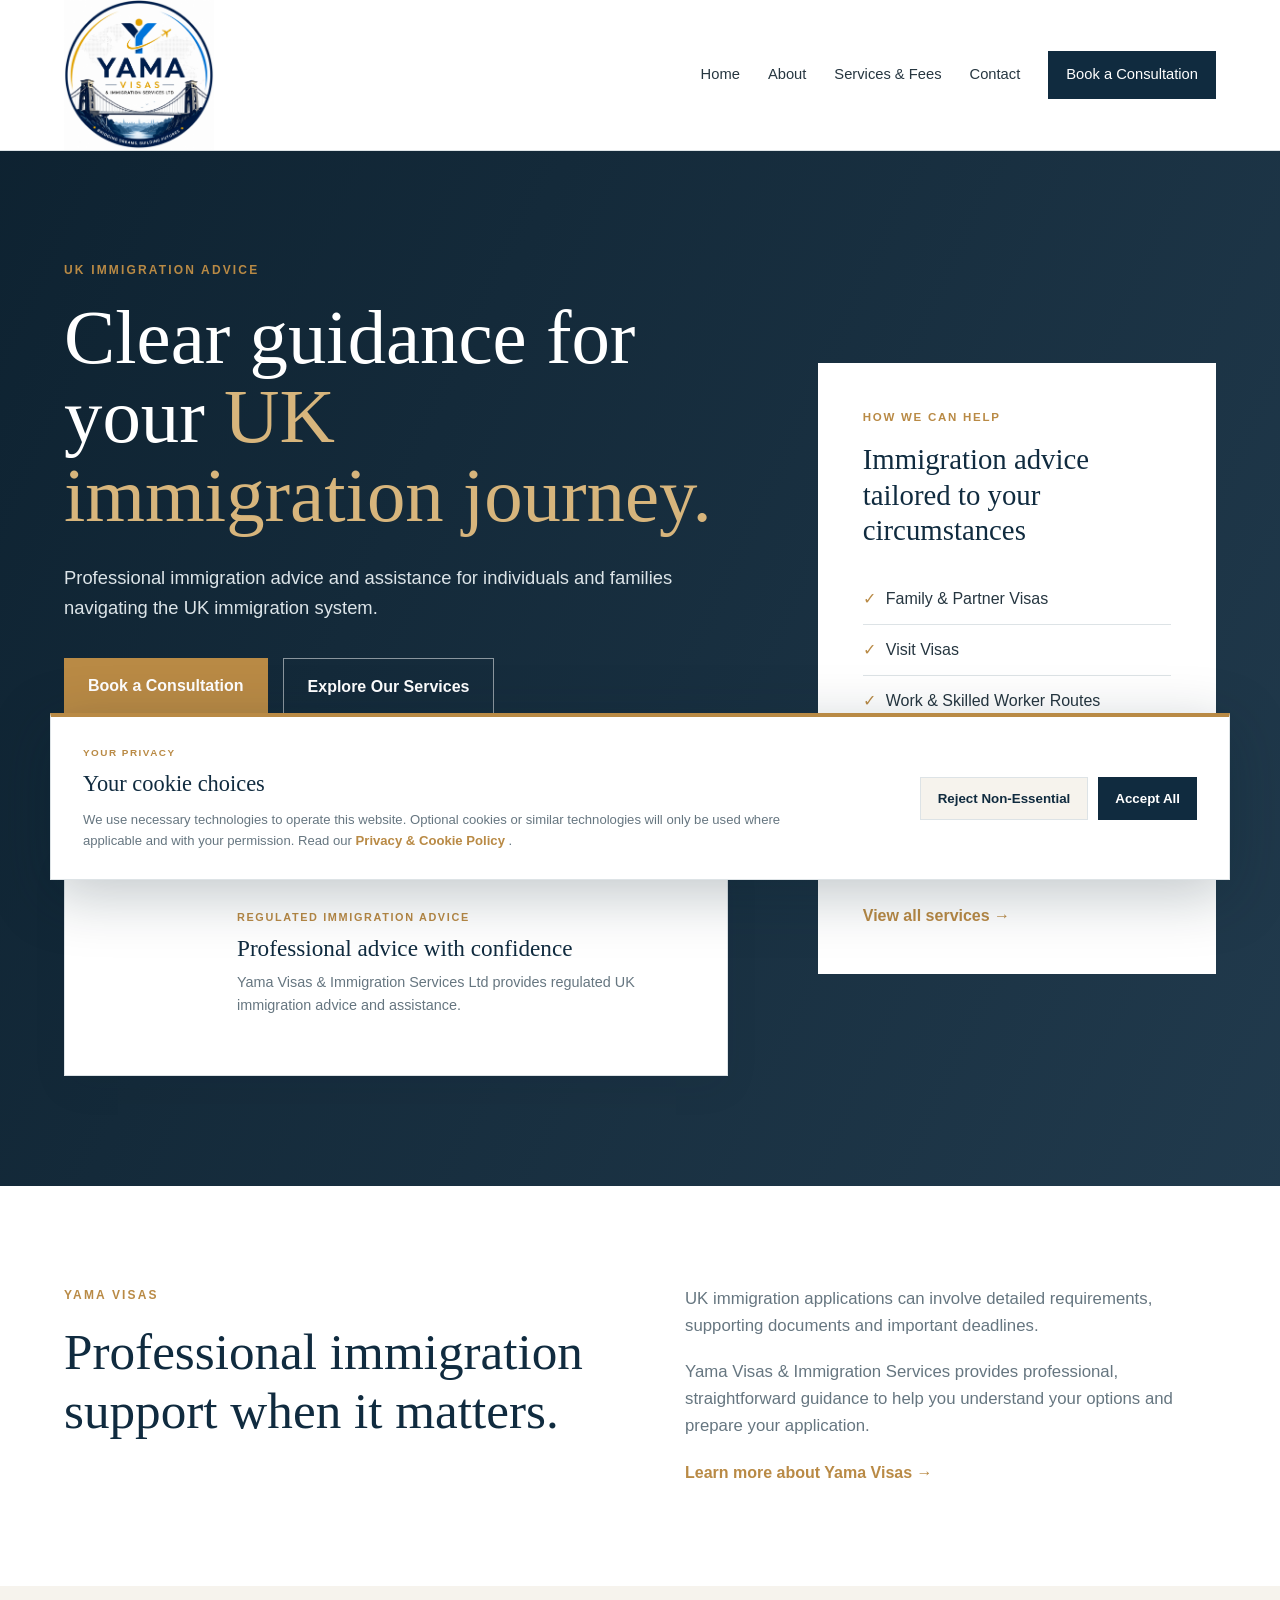
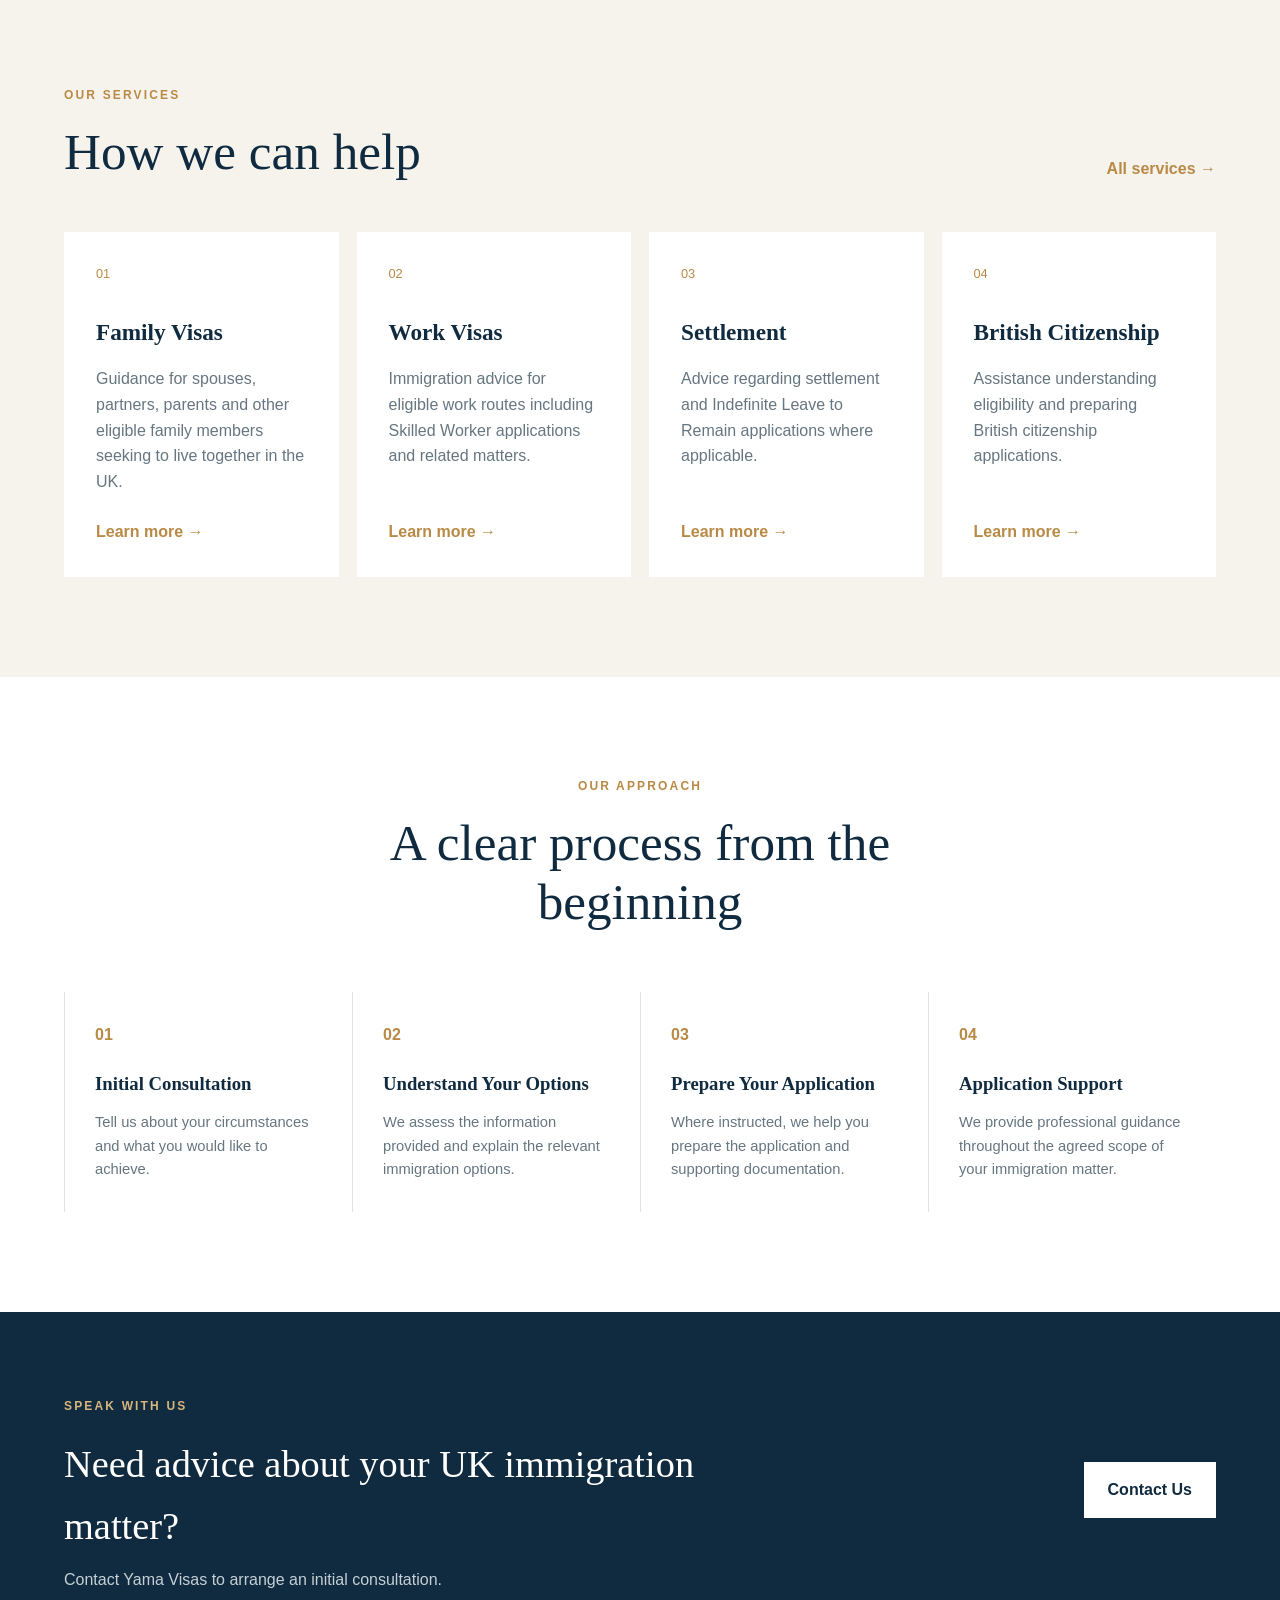
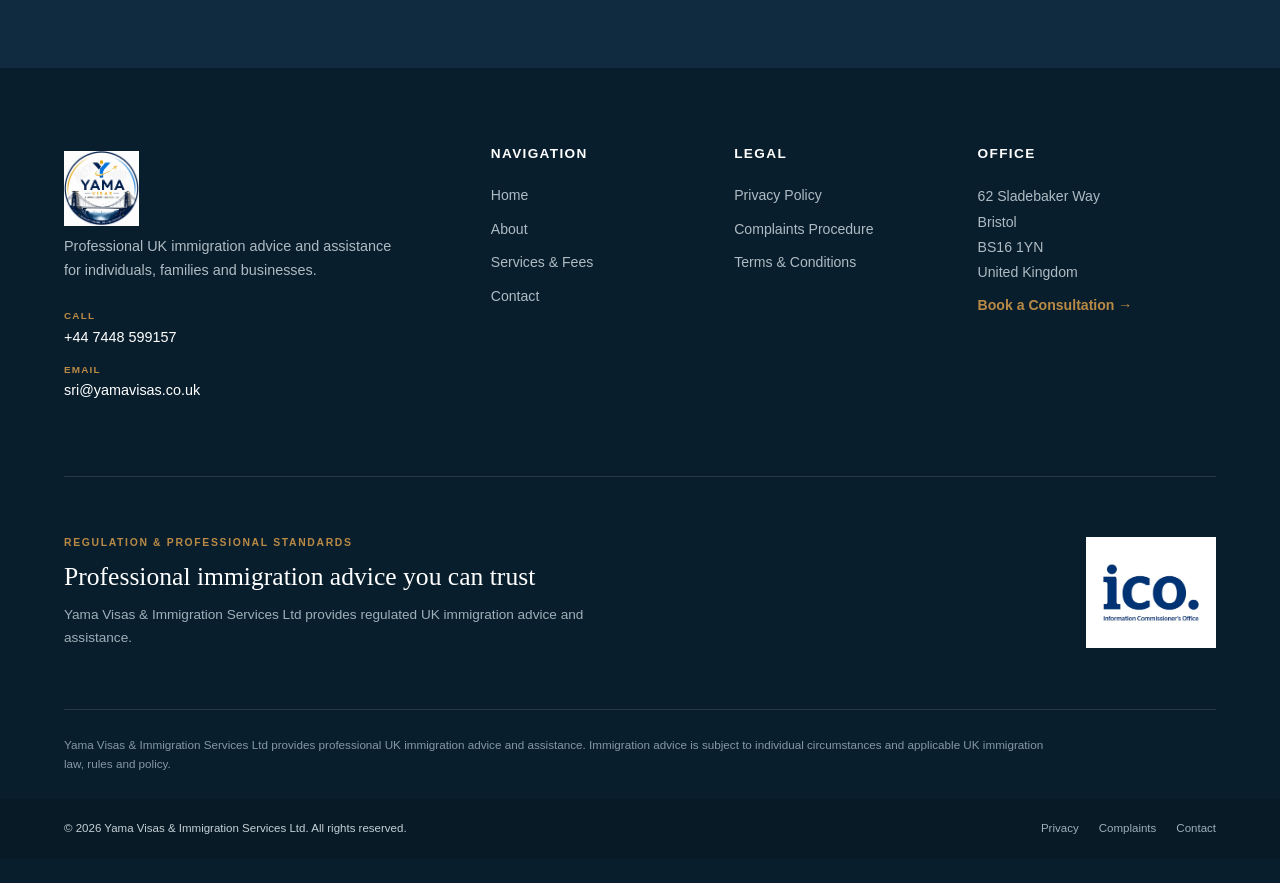
==== index.html @ cc722002 "22" ====
<!DOCTYPE html>
<html lang="en-GB">
<head>
  <meta charset="UTF-8">
  <meta name="viewport" content="width=device-width, initial-scale=1.0">
  <title>Yama Visas | UK Immigration Advice</title>
  <meta name="description" content="Yama Visas provides professional UK immigration advice and assistance. Contact us to discuss your UK immigration matter.">
  <link rel="stylesheet" href="css/style.css">
</head>
<body>
<header class="site-header">
  <div class="container nav-container">
<a href="index.html" class="brand brand-logo">
  <img
    src="./yamalogo.png"
    alt="Yama Visas & Immigration Services"
    class="site-logo"
  >
</a>
    <button class="menu-button" id="menuButton" aria-label="Open navigation menu" aria-expanded="false">☰</button>
    <nav id="navigation">
      <a href="index.html">Home</a>
      <a href="about.html">About</a>
      <a href="services.html">Services & Fees</a>
      <a href="contact.html">Contact</a>
      <a href="contact.html" class="nav-button">Book a Consultation</a>
    </nav>
  </div>
</header>

<main>
  <section class="hero">
    <div class="container hero-grid">
      <div class="hero-content">
        <p class="eyebrow">UK IMMIGRATION ADVICE</p>
        <h1>Clear guidance for your <span>UK immigration journey.</span></h1>
        <p class="hero-description">Professional immigration advice and assistance for individuals and families navigating the UK immigration system.</p>
        <div class="hero-actions">
          <a href="contact.html" class="button button-primary">Book a Consultation</a>
          <a href="services.html" class="button button-secondary">Explore Our Services</a>
        </div>
        <div class="trust-row">
          <div><strong>Professional</strong><span>Immigration advice</span></div>
          <div><strong>Personal</strong><span>Individual attention</span></div>
          <div><strong>Transparent</strong><span>Clear communication</span></div>
        </div>
        <div class="ids">
          <div class="regulation-card">

  <div class="regulation-card-badge">

    <!-- Start of Digital Badge code -->
    <div style="width:100%;max-width:125px;max-height:190px;">
      <div style="position:relative;padding-bottom:152%;height:auto;overflow:hidden;">

        <iframe
          src="https://cdn2.yoshki.com/badgeframe?10"
          title="Regulatory Digital Badge"
          loading="lazy"
          style="overflow:hidden;border:0;margin:0;padding:0;background-color:transparent;top:0;left:0;width:100%;height:100%;position:absolute;">
        </iframe>

      </div>
    </div>
    <!-- End of Digital Badge code -->

  </div>


  <div class="regulation-card-content">

    <p class="regulation-card-label">
      REGULATED IMMIGRATION ADVICE
    </p>

    <h3>
      Professional advice with confidence
    </h3>

    <p>
      Yama Visas &amp; Immigration Services Ltd provides
      regulated UK immigration advice and assistance.
    </p>

  </div>

</div>
        </div>
      </div>
      <div class="hero-card">
        <p class="card-label">HOW WE CAN HELP</p>
        <h2>Immigration advice tailored to your circumstances</h2>
        <ul class="service-list">
          <li>Family &amp; Partner Visas</li>
          <li>Visit Visas</li>
          <li>Work &amp; Skilled Worker Routes</li>
          <li>Settlement Applications</li>
          <li>British Citizenship</li>
          <li>Immigration Advice &amp; Consultation</li>
        </ul>
        <a href="services.html" class="text-link">View all services →</a>
      </div>
    </div>
  </section>

  <section class="section">
    <div class="container intro-grid">
      <div>
        <p class="eyebrow">YAMA VISAS</p>
        <h2 class="section-title">Professional immigration support when it matters.</h2>
      </div>
      <div class="intro-copy">
        <p>UK immigration applications can involve detailed requirements, supporting documents and important deadlines.</p>
        <p>Yama Visas &amp; Immigration Services provides professional, straightforward guidance to help you understand your options and prepare your application.</p>
        <a href="about.html" class="text-link">Learn more about Yama Visas →</a>
      </div>
    </div>
  </section>

  <section class="section section-light">
    <div class="container">
      <div class="section-heading">
        <div>
          <p class="eyebrow">OUR SERVICES</p>
          <h2 class="section-title">How we can help</h2>
        </div>
        <a href="services.html" class="text-link">All services →</a>
      </div>
      <div class="cards">
        <article class="service-card"><span class="service-number">01</span><h3>Family Visas</h3><p>Guidance for spouses, partners, parents and other eligible family members seeking to live together in the UK.</p><a href="services.html">Learn more →</a></article>
        <article class="service-card"><span class="service-number">02</span><h3>Work Visas</h3><p>Immigration advice for eligible work routes including Skilled Worker applications and related matters.</p><a href="services.html">Learn more →</a></article>
        <article class="service-card"><span class="service-number">03</span><h3>Settlement</h3><p>Advice regarding settlement and Indefinite Leave to Remain applications where applicable.</p><a href="services.html">Learn more →</a></article>
        <article class="service-card"><span class="service-number">04</span><h3>British Citizenship</h3><p>Assistance understanding eligibility and preparing British citizenship applications.</p><a href="services.html">Learn more →</a></article>
      </div>
    </div>
  </section>

  <section class="section">
    <div class="container">
      <div class="center-heading">
        <p class="eyebrow">OUR APPROACH</p>
        <h2 class="section-title">A clear process from the beginning</h2>
      </div>
      <div class="process">
        <div class="process-item"><span>01</span><h3>Initial Consultation</h3><p>Tell us about your circumstances and what you would like to achieve.</p></div>
        <div class="process-item"><span>02</span><h3>Understand Your Options</h3><p>We assess the information provided and explain the relevant immigration options.</p></div>
        <div class="process-item"><span>03</span><h3>Prepare Your Application</h3><p>Where instructed, we help you prepare the application and supporting documentation.</p></div>
        <div class="process-item"><span>04</span><h3>Application Support</h3><p>We provide professional guidance throughout the agreed scope of your immigration matter.</p></div>
      </div>
    </div>
  </section>

  <section class="cta">
    <div class="container cta-inner">
      <div>
        <p class="eyebrow light-eyebrow">SPEAK WITH US</p>
        <h2>Need advice about your UK immigration matter?</h2>
        <p>Contact Yama Visas to arrange an initial consultation.</p>
      </div>
      <a href="contact.html" class="button button-white">Contact Us</a>
    </div>
  </section>
</main>

<footer class="site-footer">

  <!-- MAIN FOOTER -->
  <div class="container footer-grid">

    <!-- COMPANY -->
    <div class="footer-company">

      <a href="index.html" class="footer-logo-link">
        <img
          src="./yamalogo.png"
          alt="Yama Visas & Immigration Services"
          class="footer-logo"
        >
      </a>

      <p class="footer-description">
        Professional UK immigration advice and assistance for
        individuals, families and businesses.
      </p>

      <div class="footer-contact-quick">

        <a href="tel:+447448599157">
          <span>Call</span>
          +44 7448 599157
        </a>

        <a href="mailto:sri@yamavisas.co.uk">
          <span>Email</span>
          sri@yamavisas.co.uk
        </a>

      </div>

    </div>


    <!-- NAVIGATION -->
    <div class="footer-column">

      <h3>Navigation</h3>

      <a href="index.html">Home</a>
      <a href="about.html">About</a>
      <a href="services.html">Services & Fees</a>
      <a href="contact.html">Contact</a>

    </div>


    <!-- LEGAL -->
    <div class="footer-column">

      <h3>Legal</h3>

      <a href="privacy.html">
        Privacy Policy
      </a>

      <a href="complaints.html">
        Complaints Procedure
      </a>

      <a href="terms.html">
        Terms & Conditions
      </a>

    </div>


    <!-- CONTACT -->
    <div class="footer-column footer-address-column">

      <h3>Office</h3>

      <address>
        62 Sladebaker Way<br>
        Bristol<br>
        BS16 1YN<br>
        United Kingdom
      </address>

      <a
        href="contact.html#consultation-form"
        class="footer-consultation-link"
      >
        Book a Consultation →
      </a>

    </div>

  </div>


  <!-- =====================================
       REGULATION / BADGES
  ====================================== -->

  <div class="container footer-regulatory-section">

    <div class="footer-regulatory-heading">

      <span class="footer-small-heading">
        REGULATION &amp; PROFESSIONAL STANDARDS
      </span>

      <h3>
        Professional immigration advice you can trust
      </h3>

      <p>
        Yama Visas &amp; Immigration Services Ltd provides
        regulated UK immigration advice and assistance.
      </p>

    </div>


    <div class="footer-badges">


      <!-- =================================
           BADGE 1 - DIGITAL IFRAME BADGE
      ================================== -->

      <div class="footer-badge-item">

        <div class="footer-iframe-badge">

          <!-- Start of Digital Badge code -->

          <div
            style="
              width:100%;
              max-width:125px;
              max-height:190px;
            "
          >

            <div
              style="
                position:relative;
                padding-bottom:152%;
                height:auto;
                overflow:hidden;
              "
            >

              <iframe
                src="https://cdn2.yoshki.com/badgeframe?10"
                title="Regulatory Digital Badge"
                loading="lazy"
                style="
                  overflow:hidden;
                  border:0;
                  margin:0;
                  padding:0;
                  background-color:transparent;
                  top:0;
                  left:0;
                  width:100%;
                  height:100%;
                  position:absolute;
                "
              ></iframe>

            </div>

          </div>

          <!-- End of Digital Badge code -->

        </div>

      </div>


      <!-- =================================
           BADGE 2 - IMAGE
      ================================== -->

      <div class="footer-badge-item footer-image-badge">

        <img
          src="./idbadge.png"
          alt="Yama Visas professional regulatory badge"
          loading="lazy"
        >

      </div>


    </div>

  </div>


  <!-- =====================================
       COMPANY / DISCLAIMER
  ====================================== -->

  <div class="container footer-legal-information">

    <p>
      Yama Visas &amp; Immigration Services Ltd provides professional
      UK immigration advice and assistance. Immigration advice is
      subject to individual circumstances and applicable UK immigration
      law, rules and policy.
    </p>

  </div>


  <!-- =====================================
       COPYRIGHT
  ====================================== -->

  <div class="footer-bottom-wrapper">

    <div class="container footer-bottom">

      <p>
        © <span id="year"></span>
        Yama Visas &amp; Immigration Services Ltd.
        All rights reserved.
      </p>

      <div class="footer-bottom-links">

        <a href="privacy.html">
          Privacy
        </a>

        <a href="complaints.html">
          Complaints
        </a>

        <a href="contact.html">
          Contact
        </a>

      </div>

    </div>

  </div>

</footer>
<!-- ========================================
     COOKIE CONSENT BANNER
========================================= -->

<div
  class="cookie-banner"
  id="cookieBanner"
  role="dialog"
  aria-modal="true"
  aria-labelledby="cookieTitle"
  aria-describedby="cookieDescription"
>

  <div class="cookie-banner-inner">


    <div class="cookie-content">

      <span class="cookie-label">
        YOUR PRIVACY
      </span>

      <h2 id="cookieTitle">
        Your cookie choices
      </h2>

      <p id="cookieDescription">
        We use necessary technologies to operate this website.
        Optional cookies or similar technologies will only be used
        where applicable and with your permission.
        Read our
        <a href="privacy.html#cookies">
          Privacy &amp; Cookie Policy
        </a>.
      </p>

    </div>


    <div class="cookie-actions">

      <button
        type="button"
        class="cookie-button cookie-reject"
        id="rejectCookies"
      >
        Reject Non-Essential
      </button>

      <button
        type="button"
        class="cookie-button cookie-accept"
        id="acceptCookies"
      >
        Accept All
      </button>

    </div>

  </div>

</div>



<script src="./js/main.js"></script>

<!-- Cookie consent -->
<script src="./js/cookies.js"></script>
</body>
</html>
---- css/style.css ----
:root{--navy:#102b3f;--navy-dark:#091e2d;--gold:#b98a45;--cream:#f6f3ed;--white:#fff;--text:#263640;--muted:#667680;--border:#dde3e6;--max-width:1180px}*{box-sizing:border-box;margin:0;padding:0}html{scroll-behavior:smooth}body{font-family:Arial,Helvetica,sans-serif;color:var(--text);background:var(--white);line-height:1.6}a{color:inherit;text-decoration:none}.container{width:min(90%,var(--max-width));margin:auto}.site-header{background:#fff;border-bottom:1px solid var(--border);position:sticky;top:0;z-index:1000}.nav-container{min-height:84px;display:flex;align-items:center;justify-content:space-between}.brand{display:flex;flex-direction:column;line-height:1.1}.brand-name{font-family:Georgia,serif;font-size:1.7rem;letter-spacing:.18em;color:var(--navy);font-weight:bold}.brand-subtitle{margin-top:5px;color:var(--muted);font-size:.72rem}nav{display:flex;align-items:center;gap:28px}nav>a{font-size:.92rem}nav>a:hover{color:var(--gold)}.nav-button{background:var(--navy);color:#fff!important;padding:12px 18px}.menu-button{display:none;border:0;background:transparent;font-size:1.7rem}.hero{background:linear-gradient(115deg,rgba(9,30,45,.98),rgba(16,43,63,.93));color:#fff;padding:110px 0}.hero-grid{display:grid;grid-template-columns:1.25fr .75fr;gap:90px;align-items:center}.eyebrow{color:var(--gold);letter-spacing:.18em;font-weight:bold;font-size:.75rem;margin-bottom:18px}.hero h1{font-family:Georgia,"Times New Roman",serif;font-size:clamp(3rem,6vw,5.4rem);font-weight:normal;line-height:1.03;max-width:800px}.hero h1 span{color:#d7b57c}.hero-description{font-size:1.15rem;max-width:640px;margin-top:28px;color:#dce4e8}.hero-actions{display:flex;gap:15px;margin-top:36px}.button{display:inline-block;padding:15px 24px;font-weight:bold;transition:.2s ease}.button-primary{background:var(--gold);color:#fff}.button-primary:hover{transform:translateY(-2px)}.button-secondary{border:1px solid rgba(255,255,255,.5);color:#fff}.trust-row{display:flex;gap:40px;margin-top:55px;padding-top:30px;border-top:1px solid rgba(255,255,255,.16)}.trust-row div{display:flex;flex-direction:column}.trust-row strong{font-family:Georgia,serif;font-size:1.1rem}.trust-row span{font-size:.8rem;color:#aebbc2}.hero-card{background:#fff;color:var(--text);padding:45px}.card-label{color:var(--gold);letter-spacing:.15em;font-size:.72rem;font-weight:bold}.hero-card h2{color:var(--navy);font-family:Georgia,serif;font-weight:normal;font-size:1.8rem;line-height:1.25;margin:15px 0 25px}.service-list{list-style:none;margin-bottom:25px}.service-list li{padding:12px 0;border-bottom:1px solid var(--border)}.service-list li::before{content:"✓";color:var(--gold);margin-right:10px}.section{padding:100px 0}.section-light{background:var(--cream)}.section-title{font-family:Georgia,serif;color:var(--navy);font-size:clamp(2rem,4vw,3.2rem);line-height:1.15;font-weight:normal}.intro-grid{display:grid;grid-template-columns:1fr 1fr;gap:90px}.intro-copy p{margin-bottom:20px;font-size:1.05rem;color:var(--muted)}.text-link{color:var(--gold);font-weight:bold}.section-heading{display:flex;align-items:end;justify-content:space-between;margin-bottom:50px}.cards{display:grid;grid-template-columns:repeat(4,1fr);gap:18px}.service-card{background:#fff;padding:32px;min-height:300px;display:flex;flex-direction:column}.service-number{color:var(--gold);font-size:.8rem;margin-bottom:30px}.service-card h3{color:var(--navy);font-family:Georgia,serif;font-size:1.45rem;margin-bottom:15px}.service-card p{color:var(--muted);flex-grow:1}.service-card a{margin-top:25px;color:var(--gold);font-weight:bold}.center-heading{text-align:center;max-width:700px;margin:0 auto 60px}.process{display:grid;grid-template-columns:repeat(4,1fr)}.process-item{padding:30px;border-left:1px solid var(--border)}.process-item span{color:var(--gold);font-weight:bold}.process-item h3{color:var(--navy);font-family:Georgia,serif;margin:22px 0 12px}.process-item p{color:var(--muted);font-size:.92rem}.cta{background:var(--navy);color:#fff;padding:75px 0}.cta-inner{display:flex;justify-content:space-between;align-items:center;gap:50px}.cta h2{font-family:Georgia,serif;font-size:2.4rem;font-weight:normal;max-width:700px}.cta p{color:#c5d0d6;margin-top:10px}.light-eyebrow{color:#d7b57c!important}.button-white{background:#fff;color:var(--navy);white-space:nowrap}footer{background:var(--navy-dark);color:#c5d0d6;padding:70px 0 25px}.footer-grid{display:grid;grid-template-columns:2fr 1fr 1fr 1fr;gap:50px}.footer-brand{color:#fff;font-family:Georgia,serif;font-size:1.8rem;letter-spacing:.18em}.footer-grid h3{color:#fff;margin-bottom:15px;font-size:.9rem}.footer-grid a{display:block;margin:8px 0;font-size:.9rem}.footer-small{margin-top:20px;max-width:300px;font-size:.85rem}.footer-bottom{border-top:1px solid rgba(255,255,255,.12);margin-top:50px;padding-top:25px;display:flex;justify-content:space-between;gap:30px;font-size:.75rem}@media(max-width:900px){.menu-button{display:block;cursor:pointer}nav{display:none;position:absolute;top:84px;left:0;width:100%;background:#fff;padding:25px 5%;flex-direction:column;align-items:flex-start;border-bottom:1px solid var(--border)}nav.open{display:flex}.hero{padding:75px 0}.hero-grid,.intro-grid{grid-template-columns:1fr;gap:50px}.cards,.process{grid-template-columns:1fr 1fr}.trust-row{flex-wrap:wrap}.footer-grid{grid-template-columns:1fr 1fr}}@media(max-width:600px){.hero h1{font-size:2.8rem}.hero-actions{flex-direction:column}.button{text-align:center}.cards,.process,.footer-grid{grid-template-columns:1fr}.section-heading,.cta-inner,.footer-bottom{flex-direction:column;align-items:flex-start}.section{padding:70px 0}.hero-card{padding:30px}}
/* ========================================
   CONTACT PAGE
======================================== */

.contact-hero {
  background: var(--navy-dark);
  color: white;
  padding: 90px 0;
}

.contact-hero-grid {
  display: grid;
  grid-template-columns: 1.15fr 0.85fr;
  gap: 90px;
  align-items: center;
}

.contact-hero h1 {
  font-family: Georgia, "Times New Roman", serif;
  font-size: clamp(3rem, 6vw, 5rem);
  font-weight: normal;
  line-height: 1.05;
  max-width: 750px;
}

.contact-hero h1 span {
  display: block;
  color: #d7b57c;
}

.contact-hero-text {
  color: #d2dce1;
  max-width: 700px;
  font-size: 1.05rem;
  margin-top: 24px;
}

.contact-quick-actions {
  display: flex;
  gap: 15px;
  margin-top: 40px;
  flex-wrap: wrap;
}

.contact-action {
  display: flex;
  align-items: center;
  gap: 15px;
  border: 1px solid rgba(255,255,255,0.18);
  padding: 15px 20px;
  transition: 0.2s ease;
}

.contact-action:hover {
  border-color: var(--gold);
  background: rgba(255,255,255,0.04);
}

.contact-action-icon {
  color: var(--gold);
  font-size: 1.4rem;
}

.contact-action small {
  display: block;
  color: #93a5af;
  font-size: 0.65rem;
  letter-spacing: 0.1em;
}

.contact-action strong {
  display: block;
  color: white;
  font-size: 0.95rem;
}

/* OFFICE CARD */

.contact-office-card {
  background: white;
  color: var(--text);
  padding: 45px;
}

.contact-office-card h2 {
  font-family: Georgia, serif;
  font-weight: normal;
  color: var(--navy);
  font-size: 2rem;
  margin: 10px 0 30px;
}

.office-detail {
  display: grid;
  grid-template-columns: 42px 1fr;
  gap: 15px;
  padding: 22px 0;
  border-top: 1px solid var(--border);
}

.office-icon {
  width: 38px;
  height: 38px;
  background: var(--cream);
  color: var(--gold);
  display: flex;
  justify-content: center;
  align-items: center;
}

.office-detail span {
  display: block;
  color: var(--muted);
  text-transform: uppercase;
  letter-spacing: 0.1em;
  font-size: 0.65rem;
  margin-bottom: 4px;
}

.office-detail a {
  color: var(--navy);
  font-weight: bold;
}

.office-detail p {
  color: var(--muted);
  font-size: 0.82rem;
  margin-top: 6px;
}

.office-detail address {
  color: var(--navy);
  font-style: normal;
  line-height: 1.7;
}

/* CONTACT FORM */

.contact-form-section {
  background: var(--cream);
  padding: 110px 0;
}

.contact-form-grid {
  display: grid;
  grid-template-columns: 0.75fr 1.25fr;
  gap: 90px;
  align-items: start;
}

.form-introduction > p {
  color: var(--muted);
  margin-top: 25px;
}

.before-contact {
  margin-top: 45px;
}

.before-contact h3 {
  color: var(--navy);
  font-family: Georgia, serif;
  font-size: 1.35rem;
  margin-bottom: 20px;
}

.help-item {
  display: grid;
  grid-template-columns: 45px 1fr;
  gap: 15px;
  padding: 18px 0;
  border-top: 1px solid #d7d8d5;
}

.help-item span {
  color: var(--gold);
  font-weight: bold;
  font-size: 0.8rem;
}

.help-item p {
  color: var(--text);
}

/* FORM BOX */

.enquiry-form-wrapper {
  background: white;
  box-shadow: 0 20px 60px rgba(9, 30, 45, 0.08);
}

.form-header {
  padding: 38px 45px 30px;
  border-bottom: 1px solid var(--border);
}

.form-header > p {
  color: var(--gold);
  letter-spacing: 0.15em;
  font-size: 0.7rem;
  font-weight: bold;
}

.form-header h2 {
  font-family: Georgia, serif;
  font-weight: normal;
  color: var(--navy);
  font-size: 2rem;
  margin: 5px 0;
}

.form-header span {
  color: var(--muted);
  font-size: 0.8rem;
}

.consultation-form {
  padding: 40px 45px 45px;
}

.form-row {
  display: grid;
  grid-template-columns: 1fr 1fr;
  gap: 20px;
}

.form-group {
  margin-bottom: 22px;
}

.form-group label {
  display: block;
  color: var(--navy);
  font-weight: bold;
  font-size: 0.83rem;
  margin-bottom: 8px;
}

.form-group input,
.form-group select,
.form-group textarea {
  width: 100%;
  border: 1px solid #cfd8dc;
  background: white;
  color: var(--text);
  padding: 14px 15px;
  font-family: inherit;
  font-size: 0.95rem;
  border-radius: 0;
  transition: border 0.2s ease, box-shadow 0.2s ease;
}

.form-group textarea {
  resize: vertical;
  min-height: 160px;
}

.form-group input:focus,
.form-group select:focus,
.form-group textarea:focus {
  outline: none;
  border-color: var(--gold);
  box-shadow: 0 0 0 3px rgba(185, 138, 69, 0.1);
}

.form-consent {
  display: grid;
  grid-template-columns: 20px 1fr;
  gap: 12px;
  margin: 5px 0 25px;
}

.form-consent input {
  margin-top: 5px;
}

.form-consent label {
  color: var(--muted);
  font-size: 0.8rem;
  line-height: 1.6;
}

.submit-button {
  width: 100%;
  border: 0;
  background: var(--navy);
  color: white;
  padding: 17px 20px;
  font-family: inherit;
  font-size: 0.95rem;
  font-weight: bold;
  cursor: pointer;
  display: flex;
  justify-content: space-between;
  transition: 0.2s ease;
}

.submit-button:hover {
  background: var(--gold);
}

.form-security-note {
  color: var(--muted);
  font-size: 0.75rem;
  line-height: 1.5;
  margin-top: 15px;
}

/* ALTERNATIVE CONTACT */

.contact-alternative {
  background: var(--navy);
  color: white;
  padding: 70px 0;
}

.contact-alternative-inner {
  display: flex;
  justify-content: space-between;
  align-items: center;
  gap: 50px;
}

.contact-alternative h2 {
  font-family: Georgia, serif;
  font-size: 2.4rem;
  font-weight: normal;
}

.contact-alternative p {
  color: #c6d1d7;
}

.large-phone-link {
  border-left: 1px solid rgba(255,255,255,0.2);
  padding-left: 45px;
  color: white;
  font-family: Georgia, serif;
  font-size: 1.8rem;
  white-space: nowrap;
}

.large-phone-link span {
  display: block;
  font-family: Arial, sans-serif;
  color: var(--gold);
  font-size: 0.65rem;
  font-weight: bold;
  text-transform: uppercase;
  letter-spacing: 0.15em;
}

.footer-address {
  margin-top: 15px;
  font-size: 0.85rem;
}


/* CONTACT MOBILE */

@media (max-width: 900px) {

  .contact-hero-grid,
  .contact-form-grid {
    grid-template-columns: 1fr;
    gap: 50px;
  }

  .contact-hero {
    padding: 70px 0;
  }

  .contact-form-section {
    padding: 75px 0;
  }

}


@media (max-width: 600px) {

  .contact-hero h1 {
    font-size: 2.7rem;
  }

  .contact-quick-actions {
    flex-direction: column;
  }

  .contact-action {
    width: 100%;
  }

  .contact-office-card {
    padding: 30px 25px;
  }

  .form-row {
    grid-template-columns: 1fr;
    gap: 0;
  }

  .form-header {
    padding: 30px 25px 25px;
  }

  .consultation-form {
    padding: 30px 25px;
  }

  .contact-alternative-inner {
    flex-direction: column;
    align-items: flex-start;
  }

  .large-phone-link {
    border-left: 0;
    border-top: 1px solid rgba(255,255,255,0.2);
    padding: 25px 0 0;
    font-size: 1.5rem;
  }

}
/* ========================================
   ABOUT PAGE
======================================== */

.active-link {
  color: var(--gold);
}


/* HERO */

.about-hero {
  background: var(--navy-dark);
  color: white;
  padding: 100px 0 110px;
  overflow: hidden;
}

.about-hero-grid {
  display: grid;
  grid-template-columns: 0.8fr 1.2fr;
  gap: 100px;
  align-items: center;
}


/* FOUNDER PHOTO */

.about-photo-column {
  position: relative;
}

.about-photo-frame {
  position: relative;
  max-width: 470px;
}

.about-photo-frame img {
  width: 100%;
  display: block;
  aspect-ratio: 4 / 5;
  object-fit: cover;
  position: relative;
  z-index: 2;
}

.photo-accent {
  position: absolute;
  width: 85%;
  height: 85%;
  left: -25px;
  bottom: -25px;
  border: 1px solid rgba(185, 138, 69, 0.55);
  z-index: 1;
}

.adviser-mini-card {
  position: absolute;
  right: -25px;
  bottom: 35px;
  z-index: 3;
  width: 250px;
  background: white;
  color: var(--navy);
  padding: 22px 25px;
  box-shadow: 0 15px 40px rgba(0,0,0,0.15);
}

.mini-card-label {
  display: block;
  color: var(--gold);
  font-size: 0.65rem;
  font-weight: bold;
  letter-spacing: 0.16em;
  margin-bottom: 6px;
}

.adviser-mini-card strong {
  display: block;
  font-family: Georgia, serif;
  font-weight: normal;
  line-height: 1.4;
}


/* HERO CONTENT */

.about-hero-content h1 {
  font-family: Georgia, "Times New Roman", serif;
  font-size: clamp(3rem, 6vw, 5rem);
  font-weight: normal;
  line-height: 1.02;
  max-width: 800px;
}

.about-hero-content h1 span {
  display: block;
  color: #d7b57c;
}

.about-role {
  color: #bac7cd;
  margin-top: 17px;
  font-size: 1.05rem;
}

.about-intro-line {
  width: 65px;
  height: 1px;
  background: var(--gold);
  margin: 32px 0;
}

.about-lead {
  font-family: Georgia, serif;
  font-size: 1.45rem;
  line-height: 1.55;
  color: white;
  max-width: 700px;
  margin-bottom: 25px;
}

.about-copy {
  color: #c4d0d6;
  max-width: 730px;
  margin-bottom: 17px;
}

.about-actions {
  display: flex;
  align-items: center;
  gap: 30px;
  margin-top: 35px;
}

.about-secondary-link {
  color: white;
  font-weight: bold;
}

.about-secondary-link:hover {
  color: var(--gold);
}


/* STORY */

.about-story-section {
  padding: 110px 0;
}

.about-story-grid {
  display: grid;
  grid-template-columns: 0.9fr 1.1fr;
  gap: 100px;
}

.about-story-copy {
  border-left: 1px solid var(--border);
  padding-left: 50px;
}

.about-story-copy p {
  color: var(--muted);
  font-size: 1.05rem;
  margin-bottom: 22px;
}


/* VALUES */

.about-values-section {
  background: var(--cream);
  padding: 105px 0;
}

.about-values-heading {
  max-width: 700px;
  margin-bottom: 55px;
}

.about-values-grid {
  display: grid;
  grid-template-columns: repeat(3, 1fr);
}

.about-value-card {
  background: white;
  padding: 42px;
  border-right: 1px solid var(--border);
  min-height: 300px;
}

.about-value-card:last-child {
  border-right: none;
}

.about-value-card > span {
  color: var(--gold);
  font-size: 0.75rem;
  font-weight: bold;
}

.about-value-card h3 {
  color: var(--navy);
  font-family: Georgia, serif;
  font-size: 1.7rem;
  font-weight: normal;
  margin: 35px 0 15px;
}

.about-value-card p {
  color: var(--muted);
}


/* PRACTICE */

.practice-section {
  padding: 110px 0;
}

.practice-heading {
  display: grid;
  grid-template-columns: 1.2fr 0.8fr;
  gap: 80px;
  align-items: end;
  margin-bottom: 60px;
}

.practice-heading > p {
  color: var(--muted);
  max-width: 450px;
}

.practice-grid {
  display: grid;
  grid-template-columns: 1fr 1fr;
  border-top: 1px solid var(--border);
}

.practice-card {
  display: grid;
  grid-template-columns: 55px 1fr;
  gap: 20px;
  padding: 32px 25px 32px 0;
  border-bottom: 1px solid var(--border);
}

.practice-card:nth-child(odd) {
  border-right: 1px solid var(--border);
  padding-right: 45px;
}

.practice-card:nth-child(even) {
  padding-left: 45px;
}

.practice-number {
  color: var(--gold);
  font-size: 0.75rem;
  font-weight: bold;
  padding-top: 5px;
}

.practice-card h3 {
  color: var(--navy);
  font-family: Georgia, serif;
  font-size: 1.35rem;
  font-weight: normal;
  margin-bottom: 8px;
}

.practice-card p {
  color: var(--muted);
  font-size: 0.9rem;
}

.practice-button-row {
  margin-top: 45px;
}


/* FOUNDER QUOTE */

.founder-quote-section {
  background: var(--cream);
  padding: 100px 0;
}

.founder-quote-inner {
  max-width: 900px;
  text-align: center;
}

.quote-mark {
  font-family: Georgia, serif;
  color: var(--gold);
  font-size: 6rem;
  line-height: 0.7;
}

.founder-quote-inner blockquote {
  color: var(--navy);
  font-family: Georgia, serif;
  font-size: clamp(1.7rem, 3vw, 2.5rem);
  line-height: 1.4;
  margin: 25px auto 35px;
}

.quote-person strong {
  display: block;
  color: var(--navy);
}

.quote-person span {
  display: block;
  color: var(--muted);
  font-size: 0.85rem;
  margin-top: 5px;
}


/* ========================================
   ABOUT RESPONSIVE
======================================== */

@media (max-width: 950px) {

  .about-hero-grid {
    grid-template-columns: 1fr;
    gap: 75px;
  }

  .about-photo-column {
    max-width: 500px;
  }

  .about-story-grid {
    grid-template-columns: 1fr;
    gap: 45px;
  }

  .about-story-copy {
    border-left: 0;
    border-top: 1px solid var(--border);
    padding-left: 0;
    padding-top: 35px;
  }

  .practice-heading {
    grid-template-columns: 1fr;
    gap: 25px;
  }

}


@media (max-width: 750px) {

  .about-values-grid {
    grid-template-columns: 1fr;
  }

  .about-value-card {
    border-right: none;
    border-bottom: 1px solid var(--border);
  }

  .practice-grid {
    grid-template-columns: 1fr;
  }

  .practice-card,
  .practice-card:nth-child(odd),
  .practice-card:nth-child(even) {
    border-right: none;
    padding: 28px 0;
  }

}


@media (max-width: 600px) {

  .about-hero {
    padding: 65px 0 80px;
  }

  .about-hero-content h1 {
    font-size: 2.7rem;
  }

  .about-photo-frame {
    width: calc(100% - 15px);
  }

  .photo-accent {
    left: 15px;
    bottom: -15px;
  }

  .adviser-mini-card {
    position: relative;
    right: auto;
    bottom: auto;
    width: calc(100% - 30px);
    margin: -25px 0 0 30px;
  }

  .about-actions {
    flex-direction: column;
    align-items: flex-start;
  }

  .about-story-section,
  .about-values-section,
  .practice-section,
  .founder-quote-section {
    padding: 75px 0;
  }
}
/* ========================================
   REUSABLE REGULATORY BADGE CARD
======================================== */

.regulation-card {
  display: flex;
  align-items: center;
  gap: 30px;
  background: #ffffff;
  border: 1px solid var(--border);
  padding: 28px 32px;
  box-shadow: 0 12px 35px rgba(9, 30, 45, 0.06);
}

.regulation-card-badge {
  width: 110px;
  flex: 0 0 110px;
}

.regulation-card-badge > div {
  max-width: 110px !important;
}

.regulation-card-content {
  flex: 1;
}

.regulation-card-label {
  color: var(--gold);
  font-size: 0.68rem;
  font-weight: bold;
  letter-spacing: 0.15em;
  margin-bottom: 7px;
}

.regulation-card-content h3 {
  color: var(--navy);
  font-family: Georgia, serif;
  font-size: 1.45rem;
  font-weight: normal;
  line-height: 1.3;
  margin-bottom: 8px;
}

.regulation-card-content > p:last-child {
  color: var(--muted);
  font-size: 0.9rem;
  line-height: 1.6;
  margin: 0;
}

@media (max-width: 600px) {

  .regulation-card {
    flex-direction: column;
    align-items: flex-start;
    padding: 25px;
  }

  .regulation-card-badge {
    width: 100px;
    flex-basis: auto;
  }

  .regulation-card-badge > div {
    max-width: 100px !important;
  }

}

/* ========================================
   NEW YAMA VISAS FOOTER
======================================== */

.site-footer {
  background: var(--navy-dark);
  color: #c5d0d6;
  padding-top: 75px;
}


/* MAIN FOOTER */

.site-footer .footer-grid {
  display: grid;
  grid-template-columns: 2fr 1fr 1fr 1.3fr;
  gap: 60px;
}


/* LOGO */

.footer-logo-link {
  display: inline-block;
  margin-bottom: 20px;
}

.footer-logo {
  display: block;
  width: auto;
  max-width: 220px;
  max-height: 75px;
  object-fit: contain;
}


/* COMPANY DESCRIPTION */

.footer-description {
  max-width: 340px;
  color: #aebbc2;
  font-size: 0.9rem;
  line-height: 1.7;
}


/* PHONE + EMAIL */

.footer-contact-quick {
  margin-top: 25px;
}

.footer-contact-quick a {
  display: block;
  color: #ffffff;
  margin-bottom: 13px;
  font-size: 0.9rem;
}

.footer-contact-quick a:hover {
  color: var(--gold);
}

.footer-contact-quick span {
  display: block;
  color: var(--gold);
  font-size: 0.62rem;
  font-weight: bold;
  letter-spacing: 0.12em;
  text-transform: uppercase;
  margin-bottom: 2px;
}


/* FOOTER COLUMNS */

.footer-column h3 {
  color: #ffffff;
  font-size: 0.85rem;
  text-transform: uppercase;
  letter-spacing: 0.1em;
  margin-bottom: 20px;
}

.footer-column > a {
  display: block;
  color: #aebbc2;
  font-size: 0.88rem;
  margin-bottom: 11px;
  transition: color 0.2s ease;
}

.footer-column > a:hover {
  color: var(--gold);
}


/* ADDRESS */

.footer-address-column address {
  color: #aebbc2;
  font-style: normal;
  font-size: 0.88rem;
  line-height: 1.8;
}

.footer-consultation-link {
  color: var(--gold) !important;
  font-weight: bold;
  margin-top: 20px;
}


/* ========================================
   REGULATORY SECTION
======================================== */

.footer-regulatory-section {
  display: grid;
  grid-template-columns: 1fr auto;
  gap: 60px;
  align-items: center;

  margin-top: 60px;
  padding-top: 40px;
  padding-bottom: 40px;

  border-top: 1px solid rgba(255, 255, 255, 0.12);
  border-bottom: 1px solid rgba(255, 255, 255, 0.12);
}


.footer-regulatory-heading {
  max-width: 600px;
}


.footer-small-heading {
  display: block;
  color: var(--gold);
  font-size: 0.65rem;
  font-weight: bold;
  letter-spacing: 0.16em;
  margin-bottom: 8px;
}


.footer-regulatory-heading h3 {
  color: #ffffff;
  font-family: Georgia, "Times New Roman", serif;
  font-size: 1.6rem;
  font-weight: normal;
  line-height: 1.3;
  margin-bottom: 10px;
}


.footer-regulatory-heading p {
  color: #9eafb8;
  max-width: 550px;
  font-size: 0.85rem;
  line-height: 1.7;
}


/* ========================================
   BADGES
======================================== */

.footer-badges {
  display: flex;
  align-items: center;
  justify-content: flex-end;
  gap: 30px;
}


.footer-badge-item {
  display: flex;
  align-items: center;
  justify-content: center;
}


/* IFRAME BADGE */

.footer-iframe-badge {
  width: 100px;
}

.footer-iframe-badge > div {
  max-width: 100px !important;
}


/* IMAGE BADGE */

.footer-image-badge {
  width: 130px;
  min-height: 120px;
}

.footer-image-badge img {
  display: block;
  width: 100%;
  height: auto;
  max-height: 150px;
  object-fit: contain;
}


/* ========================================
   DISCLAIMER
======================================== */

.footer-legal-information {
  padding-top: 25px;
  padding-bottom: 25px;
}

.footer-legal-information p {
  color: #8498a3;
  font-size: 0.73rem;
  line-height: 1.7;
  max-width: 1000px;
}


/* ========================================
   FOOTER BOTTOM
======================================== */

.footer-bottom-wrapper {
  background: rgba(0, 0, 0, 0.15);
}

.site-footer .footer-bottom {
  margin-top: 0;
  padding: 20px 0;

  border-top: 0;

  display: flex;
  justify-content: space-between;
  align-items: center;
  gap: 30px;

  font-size: 0.72rem;
}


.footer-bottom-links {
  display: flex;
  align-items: center;
  gap: 20px;
}


.footer-bottom-links a {
  color: #9eafb8;
}

.footer-bottom-links a:hover {
  color: var(--gold);
}


/* ========================================
   TABLET
======================================== */

@media (max-width: 950px) {

  .site-footer .footer-grid {
    grid-template-columns: 2fr 1fr 1fr;
  }

  .footer-address-column {
    grid-column: 1 / -1;
  }

  .footer-regulatory-section {
    grid-template-columns: 1fr;
    gap: 30px;
  }

  .footer-badges {
    justify-content: flex-start;
  }

}


/* ========================================
   MOBILE
======================================== */

@media (max-width: 650px) {

  .site-footer {
    padding-top: 55px;
  }

  .site-footer .footer-grid {
    grid-template-columns: 1fr;
    gap: 35px;
  }

  .footer-address-column {
    grid-column: auto;
  }

  .footer-logo {
    max-width: 190px;
  }

  .footer-regulatory-section {
    margin-top: 45px;
    padding-top: 35px;
    padding-bottom: 35px;
  }

  .footer-regulatory-heading h3 {
    font-size: 1.4rem;
  }

  .footer-badges {
    justify-content: flex-start;
    align-items: center;
    gap: 20px;
    flex-wrap: wrap;
  }

  .footer-iframe-badge {
    width: 90px;
  }

  .footer-iframe-badge > div {
    max-width: 90px !important;
  }

  .footer-image-badge {
    width: 110px;
  }

  .site-footer .footer-bottom {
    flex-direction: column;
    align-items: flex-start;
    gap: 12px;
  }

  .footer-bottom-links {
    flex-wrap: wrap;
  }

}

.site-logo {
    max-width: 150px;
}

.footer-logo {
    max-width: 200px;
}
/* ==========================================================
   SERVICES & FEES PAGE
========================================================== */

.active-link {
  color: var(--gold);
}


/* ==========================================================
   HERO
========================================================== */

.services-hero {
  background:
    linear-gradient(
      120deg,
      rgba(9, 30, 45, 1),
      rgba(16, 43, 63, 0.96)
    );

  color: #ffffff;
  padding: 105px 0;
}


.services-hero-grid {
  display: grid;
  grid-template-columns: 1.2fr 0.8fr;
  gap: 90px;
  align-items: center;
}


.services-hero-content h1 {
  font-family: Georgia, "Times New Roman", serif;
  font-size: clamp(3rem, 6vw, 5.2rem);
  font-weight: normal;
  line-height: 1.04;
  max-width: 850px;
}


.services-hero-content h1 span {
  display: block;
  color: #d7b57c;
}


.services-hero-lead {
  color: #cfdae0;
  max-width: 700px;
  font-size: 1.08rem;
  line-height: 1.8;
  margin-top: 28px;
}


.services-hero-actions {
  display: flex;
  align-items: center;
  flex-wrap: wrap;
  gap: 15px;
  margin-top: 35px;
}


.services-whatsapp-outline {
  display: inline-block;
  padding: 14px 22px;

  border: 1px solid rgba(255,255,255,0.4);

  color: #ffffff;
  font-weight: bold;

  transition: 0.2s ease;
}


.services-whatsapp-outline:hover {
  border-color: var(--gold);
  color: #d7b57c;
}



/* ==========================================================
   HERO FEES CARD
========================================================== */

.hero-fees-card {
  background: #ffffff;
  color: var(--text);
  padding: 45px;
}


.hero-fees-label {
  display: block;

  color: var(--gold);

  font-size: 0.68rem;
  font-weight: bold;
  letter-spacing: 0.16em;

  margin-bottom: 12px;
}


.hero-fees-card h2 {
  color: var(--navy);

  font-family: Georgia, "Times New Roman", serif;
  font-size: 2rem;
  font-weight: normal;
  line-height: 1.25;

  margin-bottom: 20px;
}


.hero-fees-card > p {
  color: var(--muted);
  margin-bottom: 14px;
}


.whatsapp-primary-button {
  display: grid;
  grid-template-columns: 35px 1fr auto;
  gap: 13px;
  align-items: center;

  background: var(--navy);
  color: #ffffff;

  padding: 16px 18px;
  margin-top: 28px;

  transition: 0.2s ease;
}


.whatsapp-primary-button:hover {
  background: var(--gold);
}


.whatsapp-symbol {
  font-size: 1.4rem;
}


.whatsapp-primary-button small {
  display: block;

  font-size: 0.58rem;
  letter-spacing: 0.13em;

  opacity: 0.7;
}


.whatsapp-primary-button strong {
  font-size: 1.3rem;
}



/* ==========================================================
   INTRODUCTION
========================================================== */

.services-introduction {
  padding: 100px 0;
}


.services-introduction-grid {
  display: grid;
  grid-template-columns: 0.9fr 1.1fr;
  gap: 100px;
}


.services-introduction-copy {
  border-left: 1px solid var(--border);
  padding-left: 50px;
}


.services-introduction-copy p {
  color: var(--muted);
  font-size: 1.03rem;
  line-height: 1.8;
  margin-bottom: 18px;
}



/* ==========================================================
   SERVICE NAVIGATION
========================================================== */

.service-navigation {
  background: var(--cream);
  padding: 35px 0;
  border-top: 1px solid var(--border);
  border-bottom: 1px solid var(--border);
}


.service-navigation-label {
  color: var(--gold);

  font-size: 0.65rem;
  font-weight: bold;
  letter-spacing: 0.15em;

  margin-bottom: 15px;
}


.service-navigation-links {
  display: flex;
  flex-wrap: wrap;
  gap: 9px;
}


.service-navigation-links a {
  background: #ffffff;

  border: 1px solid var(--border);

  color: var(--navy);

  padding: 9px 14px;

  font-size: 0.78rem;

  transition: 0.2s ease;
}


.service-navigation-links a:hover {
  background: var(--navy);
  border-color: var(--navy);
  color: #ffffff;
}



/* ==========================================================
   DETAILED SERVICES
========================================================== */

.detailed-services-section {
  padding: 20px 0 100px;
}


.detailed-service {
  display: grid;
  grid-template-columns: 180px 1fr;
  gap: 60px;

  padding: 85px 0;

  border-bottom: 1px solid var(--border);

  scroll-margin-top: 110px;
}


.service-side {
  border-right: 1px solid var(--border);
  padding-right: 35px;
}


.service-big-number {
  display: block;

  color: #d4b27b;

  font-family: Georgia, serif;
  font-size: 3.4rem;
  line-height: 1;
}


.service-type {
  display: block;

  color: var(--muted);

  font-size: 0.63rem;
  font-weight: bold;
  letter-spacing: 0.13em;

  margin-top: 15px;
}


.service-main {
  max-width: 900px;
}


.service-main h2 {
  color: var(--navy);

  font-family: Georgia, "Times New Roman", serif;
  font-size: clamp(2rem, 4vw, 3rem);
  font-weight: normal;
  line-height: 1.2;

  margin-bottom: 20px;
}


.service-lead {
  color: var(--navy);

  font-family: Georgia, serif;
  font-size: 1.25rem;
  line-height: 1.65;

  margin-bottom: 15px;
}


.service-main > p:not(.service-lead) {
  color: var(--muted);

  font-size: 0.97rem;
  line-height: 1.75;

  max-width: 800px;
}


.service-main h3 {
  color: var(--navy);

  font-family: Georgia, serif;
  font-size: 1.2rem;
  font-weight: normal;

  margin: 35px 0 18px;
}



/* ==========================================================
   SERVICE CHECKLIST
========================================================== */

.service-check-grid {
  display: grid;
  grid-template-columns: 1fr 1fr;

  border-top: 1px solid var(--border);
}


.service-check-grid span {
  position: relative;

  color: var(--text);

  padding: 14px 20px 14px 27px;

  border-bottom: 1px solid var(--border);

  font-size: 0.88rem;
}


.service-check-grid span:nth-child(odd) {
  border-right: 1px solid var(--border);
}


.service-check-grid span::before {
  content: "✓";

  position: absolute;
  left: 3px;

  color: var(--gold);
  font-weight: bold;
}



/* ==========================================================
   FEE ACTION
========================================================== */

.service-fee-action {
  display: flex;
  align-items: center;
  justify-content: space-between;

  gap: 30px;

  background: var(--cream);

  padding: 25px 28px;
  margin-top: 35px;

  border-left: 3px solid var(--gold);
}


.service-fee-action > div {
  max-width: 520px;
}


.service-fee-action > div > span {
  display: block;

  color: var(--gold);

  font-size: 0.62rem;
  font-weight: bold;
  letter-spacing: 0.13em;

  margin-bottom: 5px;
}


.service-fee-action p {
  color: var(--muted);
  font-size: 0.84rem;
}


.service-chat-button {
  display: inline-block;

  background: var(--navy);
  color: #ffffff;

  padding: 13px 18px;

  font-size: 0.82rem;
  font-weight: bold;

  white-space: nowrap;

  transition: 0.2s ease;
}


.service-chat-button:hover {
  background: var(--gold);
}



/* ==========================================================
   BUSINESS SERVICE ACCENT
========================================================== */

.service-business .service-big-number {
  color: var(--navy);
}


.service-business .service-side {
  border-right-color: #d7b57c;
}



/* ==========================================================
   FEES EXPLANATION
========================================================== */

.fees-explanation-section {
  background: var(--cream);
  padding: 105px 0;
}


.fees-explanation-grid {
  display: grid;
  grid-template-columns: 0.85fr 1.15fr;
  gap: 100px;
}


.fees-explanation-content > p {
  color: var(--muted);

  font-size: 1rem;
  line-height: 1.8;

  margin-bottom: 20px;
}


.fees-important-note {
  background: #ffffff;

  border-left: 3px solid var(--gold);

  padding: 25px 28px;
  margin: 35px 0;
}


.fees-important-note strong {
  display: block;

  color: var(--navy);

  font-family: Georgia, serif;
  font-size: 1.1rem;

  margin-bottom: 8px;
}


.fees-important-note p {
  color: var(--muted);

  font-size: 0.85rem;
  line-height: 1.7;
}


.whatsapp-large-button {
  display: flex;
  justify-content: space-between;
  align-items: center;

  width: 100%;

  background: var(--navy);
  color: #ffffff;

  padding: 18px 22px;

  font-weight: bold;

  transition: 0.2s ease;
}


.whatsapp-large-button:hover {
  background: var(--gold);
}



/* ==========================================================
   PROCESS
========================================================== */

.services-process-section {
  padding: 105px 0;
}


.services-process-heading {
  max-width: 650px;
  margin-bottom: 55px;
}


.services-process-grid {
  display: grid;
  grid-template-columns: repeat(4, 1fr);
}


.services-process-grid article {
  min-height: 270px;

  padding: 30px;

  border-left: 1px solid var(--border);
}


.services-process-grid article:last-child {
  border-right: 1px solid var(--border);
}


.services-process-grid article > span {
  color: var(--gold);

  font-size: 0.75rem;
  font-weight: bold;
}


.services-process-grid h3 {
  color: var(--navy);

  font-family: Georgia, serif;
  font-size: 1.3rem;
  font-weight: normal;

  margin: 25px 0 12px;
}


.services-process-grid p {
  color: var(--muted);

  font-size: 0.87rem;
  line-height: 1.7;
}



/* ==========================================================
   FINAL CTA
========================================================== */

.services-final-cta {
  background: var(--navy);
  color: #ffffff;

  padding: 75px 0;
}


.services-final-cta-inner {
  display: flex;
  align-items: center;
  justify-content: space-between;

  gap: 60px;
}


.services-final-cta h2 {
  font-family: Georgia, serif;
  font-size: clamp(2rem, 4vw, 2.8rem);
  font-weight: normal;

  max-width: 720px;
}


.services-final-cta p {
  color: #c3d0d6;

  max-width: 700px;

  margin-top: 10px;
}


.final-cta-buttons {
  display: flex;
  flex-direction: column;
  align-items: stretch;

  min-width: 230px;

  gap: 15px;
}


.final-contact-link {
  color: #ffffff;
  text-align: center;
  font-weight: bold;
  font-size: 0.85rem;
}


.final-contact-link:hover {
  color: var(--gold);
}



/* ==========================================================
   TABLET
========================================================== */

@media (max-width: 950px) {

  .services-hero-grid {
    grid-template-columns: 1fr;
    gap: 50px;
  }


  .hero-fees-card {
    max-width: 650px;
  }


  .services-introduction-grid,
  .fees-explanation-grid {
    grid-template-columns: 1fr;
    gap: 40px;
  }


  .services-introduction-copy {
    border-left: 0;
    border-top: 1px solid var(--border);

    padding-left: 0;
    padding-top: 35px;
  }


  .detailed-service {
    grid-template-columns: 120px 1fr;
    gap: 40px;
  }


  .services-process-grid {
    grid-template-columns: 1fr 1fr;
  }


  .services-process-grid article:nth-child(3) {
    border-top: 1px solid var(--border);
  }


  .services-process-grid article:nth-child(4) {
    border-top: 1px solid var(--border);
  }


  .services-final-cta-inner {
    flex-direction: column;
    align-items: flex-start;
  }


  .final-cta-buttons {
    width: 100%;
    max-width: 350px;
  }

}



/* ==========================================================
   MOBILE
========================================================== */

@media (max-width: 650px) {

  .services-hero {
    padding: 70px 0;
  }


  .services-hero-content h1 {
    font-size: 2.75rem;
  }


  .services-hero-actions {
    flex-direction: column;
    align-items: stretch;
  }


  .services-hero-actions a {
    text-align: center;
  }


  .hero-fees-card {
    padding: 30px 25px;
  }


  .services-introduction {
    padding: 75px 0;
  }


  .service-navigation {
    padding: 28px 0;
  }


  .service-navigation-links {
    gap: 7px;
  }


  .service-navigation-links a {
    font-size: 0.72rem;
  }


  .detailed-services-section {
    padding-bottom: 75px;
  }


  .detailed-service {
    display: block;
    padding: 65px 0;

    scroll-margin-top: 90px;
  }


  .service-side {
    border-right: 0;
    border-bottom: 1px solid var(--border);

    padding-right: 0;
    padding-bottom: 20px;
    margin-bottom: 30px;
  }


  .service-big-number {
    font-size: 2.7rem;
  }


  .service-main h2 {
    font-size: 2rem;
  }


  .service-lead {
    font-size: 1.1rem;
  }


  .service-check-grid {
    grid-template-columns: 1fr;
  }


  .service-check-grid span:nth-child(odd) {
    border-right: 0;
  }


  .service-fee-action {
    flex-direction: column;
    align-items: flex-start;

    padding: 22px;
  }


  .service-chat-button {
    width: 100%;
    text-align: center;
  }


  .fees-explanation-section,
  .services-process-section {
    padding: 75px 0;
  }


  .services-process-grid {
    grid-template-columns: 1fr;
  }


  .services-process-grid article {
    min-height: auto;

    border-right: 1px solid var(--border);
    border-bottom: 1px solid var(--border);
  }


  .services-process-grid article:nth-child(3),
  .services-process-grid article:nth-child(4) {
    border-top: 0;
  }


  .services-final-cta {
    padding: 65px 0;
  }

}
/* =========================================================
   PRIVACY PAGE
========================================================= */

.privacy-hero {
  background: var(--navy-dark);
  color: #ffffff;
  padding: 90px 0;
}

.privacy-hero-inner {
  max-width: 850px;
}

.privacy-hero h1 {
  font-family: Georgia, "Times New Roman", serif;
  font-size: clamp(3rem, 6vw, 5rem);
  font-weight: normal;
  line-height: 1.05;
}

.privacy-hero h1 span {
  color: #d7b57c;
}

.privacy-hero-inner > p:not(.eyebrow) {
  color: #cbd6dc;
  max-width: 750px;
  font-size: 1.05rem;
  line-height: 1.8;
  margin-top: 25px;
}

.privacy-updated {
  margin-top: 30px;
  color: #91a4ae;
  font-size: 0.75rem;
}


/* CONTENT */

.privacy-section {
  padding: 100px 0;
}

.privacy-layout {
  display: grid;
  grid-template-columns: 260px 1fr;
  gap: 90px;
  align-items: start;
}


/* SIDE NAVIGATION */

.privacy-navigation {
  position: sticky;
  top: 115px;
  border-left: 1px solid var(--border);
  padding-left: 25px;
}

.privacy-navigation span {
  display: block;
  color: var(--gold);
  font-size: 0.62rem;
  font-weight: bold;
  letter-spacing: 0.15em;
  margin-bottom: 15px;
}

.privacy-navigation a {
  display: block;
  color: var(--muted);
  font-size: 0.8rem;
  padding: 6px 0;
}

.privacy-navigation a:hover {
  color: var(--gold);
}


/* PRIVACY BLOCK */

.privacy-content {
  max-width: 820px;
}

.privacy-block {
  padding-bottom: 60px;
  margin-bottom: 60px;
  border-bottom: 1px solid var(--border);
  scroll-margin-top: 120px;
}

.privacy-number {
  display: block;
  color: var(--gold);
  font-size: 0.7rem;
  font-weight: bold;
  margin-bottom: 10px;
}

.privacy-block h2 {
  color: var(--navy);
  font-family: Georgia, serif;
  font-size: 2rem;
  font-weight: normal;
  margin-bottom: 20px;
}

.privacy-block h3 {
  color: var(--navy);
  font-family: Georgia, serif;
  font-size: 1.2rem;
  font-weight: normal;
  margin: 30px 0 10px;
}

.privacy-block p {
  color: var(--muted);
  line-height: 1.8;
  margin-bottom: 17px;
}

.privacy-block ul {
  margin: 20px 0 25px;
  padding-left: 0;
  list-style: none;
}

.privacy-block li {
  position: relative;
  color: var(--text);
  padding: 10px 0 10px 25px;
  border-bottom: 1px solid var(--border);
}

.privacy-block li::before {
  content: "✓";
  position: absolute;
  left: 0;
  color: var(--gold);
}


/* NOTE */

.privacy-note {
  background: var(--cream);
  border-left: 3px solid var(--gold);
  padding: 25px;
  margin-top: 30px;
}

.privacy-note strong {
  display: block;
  color: var(--navy);
  margin-bottom: 8px;
}

.privacy-note p {
  margin: 0;
  font-size: 0.87rem;
}


/* CONTACT */

.privacy-contact-card {
  background: var(--cream);
  border-left: 3px solid var(--gold);
  padding: 28px;
  margin: 25px 0 35px;
}

.privacy-contact-card h3 {
  margin: 0 0 15px;
}

.privacy-contact-card p {
  margin-bottom: 15px;
}

.privacy-contact-card a {
  display: block;
  color: var(--navy);
  font-weight: bold;
  margin-top: 7px;
}


/* CHANGE COOKIE SETTINGS */

.cookie-settings-button {
  border: 0;
  background: var(--navy);
  color: #ffffff;
  padding: 14px 20px;
  font-weight: bold;
  cursor: pointer;
  margin-top: 15px;
}

.cookie-settings-button:hover {
  background: var(--gold);
}


/* PRIVACY CTA */

.privacy-cta {
  background: var(--navy);
  color: #ffffff;
  padding: 70px 0;
}

.privacy-cta-inner {
  display: flex;
  justify-content: space-between;
  align-items: center;
  gap: 50px;
}

.privacy-cta h2 {
  font-family: Georgia, serif;
  font-size: 2.3rem;
  font-weight: normal;
}

.privacy-cta p:not(.eyebrow) {
  color: #c5d0d6;
  margin-top: 10px;
}


/* =========================================================
   COOKIE BANNER
========================================================= */

.cookie-banner {
  position: fixed;
  z-index: 99999;

  left: 20px;
  right: 20px;
  bottom: 20px;

  display: none;

  max-width: 1180px;
  margin: auto;

  background: #ffffff;

  border: 1px solid var(--border);
  border-top: 4px solid var(--gold);

  box-shadow: 0 15px 60px rgba(9, 30, 45, 0.25);
}

.cookie-banner.cookie-visible {
  display: block;
}

.cookie-banner-inner {
  display: grid;
  grid-template-columns: 1fr auto;
  gap: 40px;
  align-items: center;
  padding: 28px 32px;
}

.cookie-label {
  display: block;
  color: var(--gold);
  font-size: 0.62rem;
  font-weight: bold;
  letter-spacing: 0.15em;
  margin-bottom: 5px;
}

.cookie-content h2 {
  color: var(--navy);
  font-family: Georgia, serif;
  font-size: 1.4rem;
  font-weight: normal;
  margin-bottom: 7px;
}

.cookie-content p {
  color: var(--muted);
  font-size: 0.82rem;
  line-height: 1.6;
  max-width: 700px;
}

.cookie-content a {
  color: var(--gold);
  font-weight: bold;
}

.cookie-actions {
  display: flex;
  gap: 10px;
}

.cookie-button {
  border: 0;
  padding: 13px 17px;
  font-family: inherit;
  font-weight: bold;
  cursor: pointer;
  white-space: nowrap;
}

.cookie-accept {
  background: var(--navy);
  color: #ffffff;
}

.cookie-accept:hover {
  background: var(--gold);
}

.cookie-reject {
  background: var(--cream);
  color: var(--navy);
  border: 1px solid var(--border);
}

.cookie-reject:hover {
  border-color: var(--navy);
}


/* FOOTER COOKIE BUTTON */

.footer-cookie-button {
  display: block;
  border: 0;
  background: transparent;
  color: #aebbc2;
  padding: 0;
  margin: 8px 0;
  font-family: inherit;
  font-size: 0.88rem;
  cursor: pointer;
}

.footer-cookie-button:hover {
  color: var(--gold);
}


/* =========================================================
   MOBILE
========================================================= */

@media (max-width: 900px) {

  .privacy-layout {
    grid-template-columns: 1fr;
    gap: 45px;
  }

  .privacy-navigation {
    position: static;
    border-left: 0;
    border-bottom: 1px solid var(--border);
    padding: 0 0 25px;
  }

  .privacy-navigation a {
    display: inline-block;
    margin-right: 15px;
  }

  .cookie-banner-inner {
    grid-template-columns: 1fr;
    gap: 20px;
  }

}

@media (max-width: 600px) {

  .privacy-hero {
    padding: 65px 0;
  }

  .privacy-hero h1 {
    font-size: 2.7rem;
  }

  .privacy-section {
    padding: 70px 0;
  }

  .privacy-block {
    margin-bottom: 45px;
    padding-bottom: 45px;
  }

  .privacy-block h2 {
    font-size: 1.7rem;
  }

  .privacy-cta-inner {
    flex-direction: column;
    align-items: flex-start;
  }

  .cookie-banner {
    left: 10px;
    right: 10px;
    bottom: 10px;
  }

  .cookie-banner-inner {
    padding: 22px;
  }

  .cookie-actions {
    flex-direction: column-reverse;
    width: 100%;
  }

  .cookie-button {
    width: 100%;
  }

}
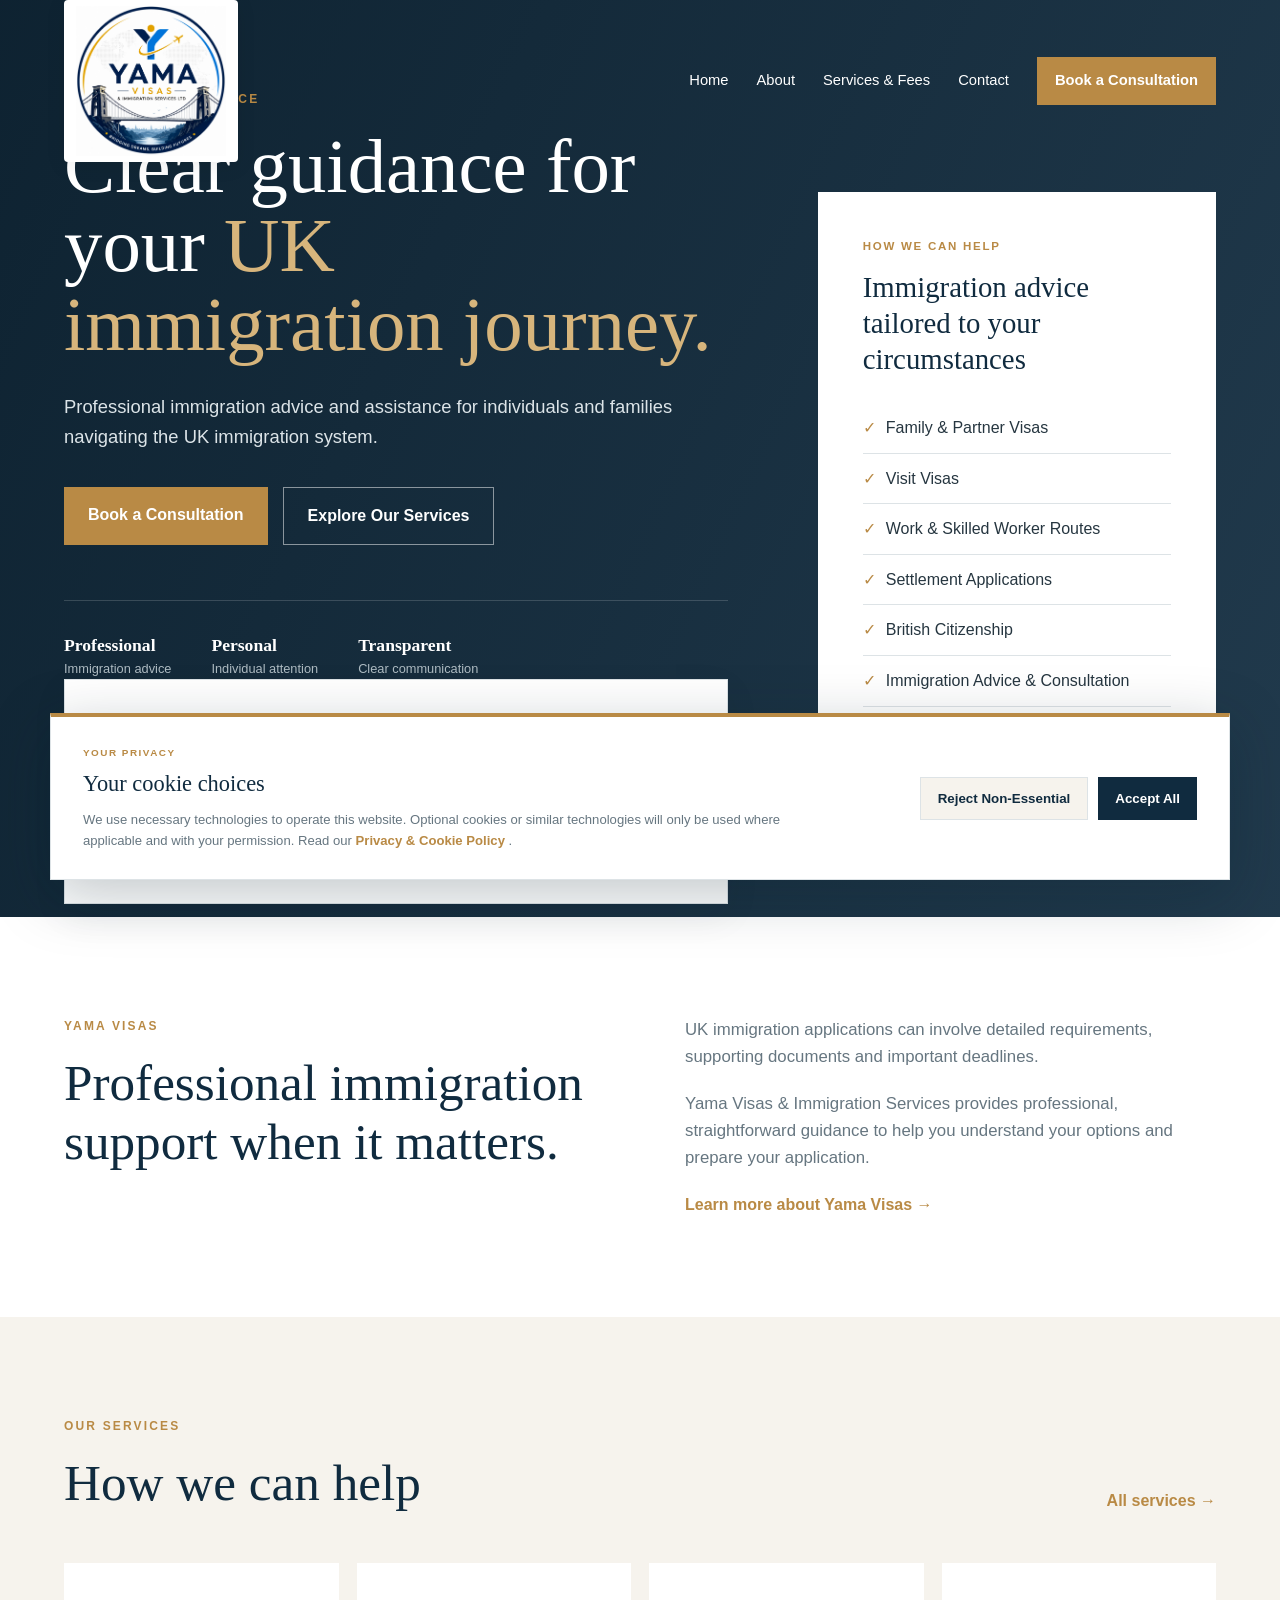
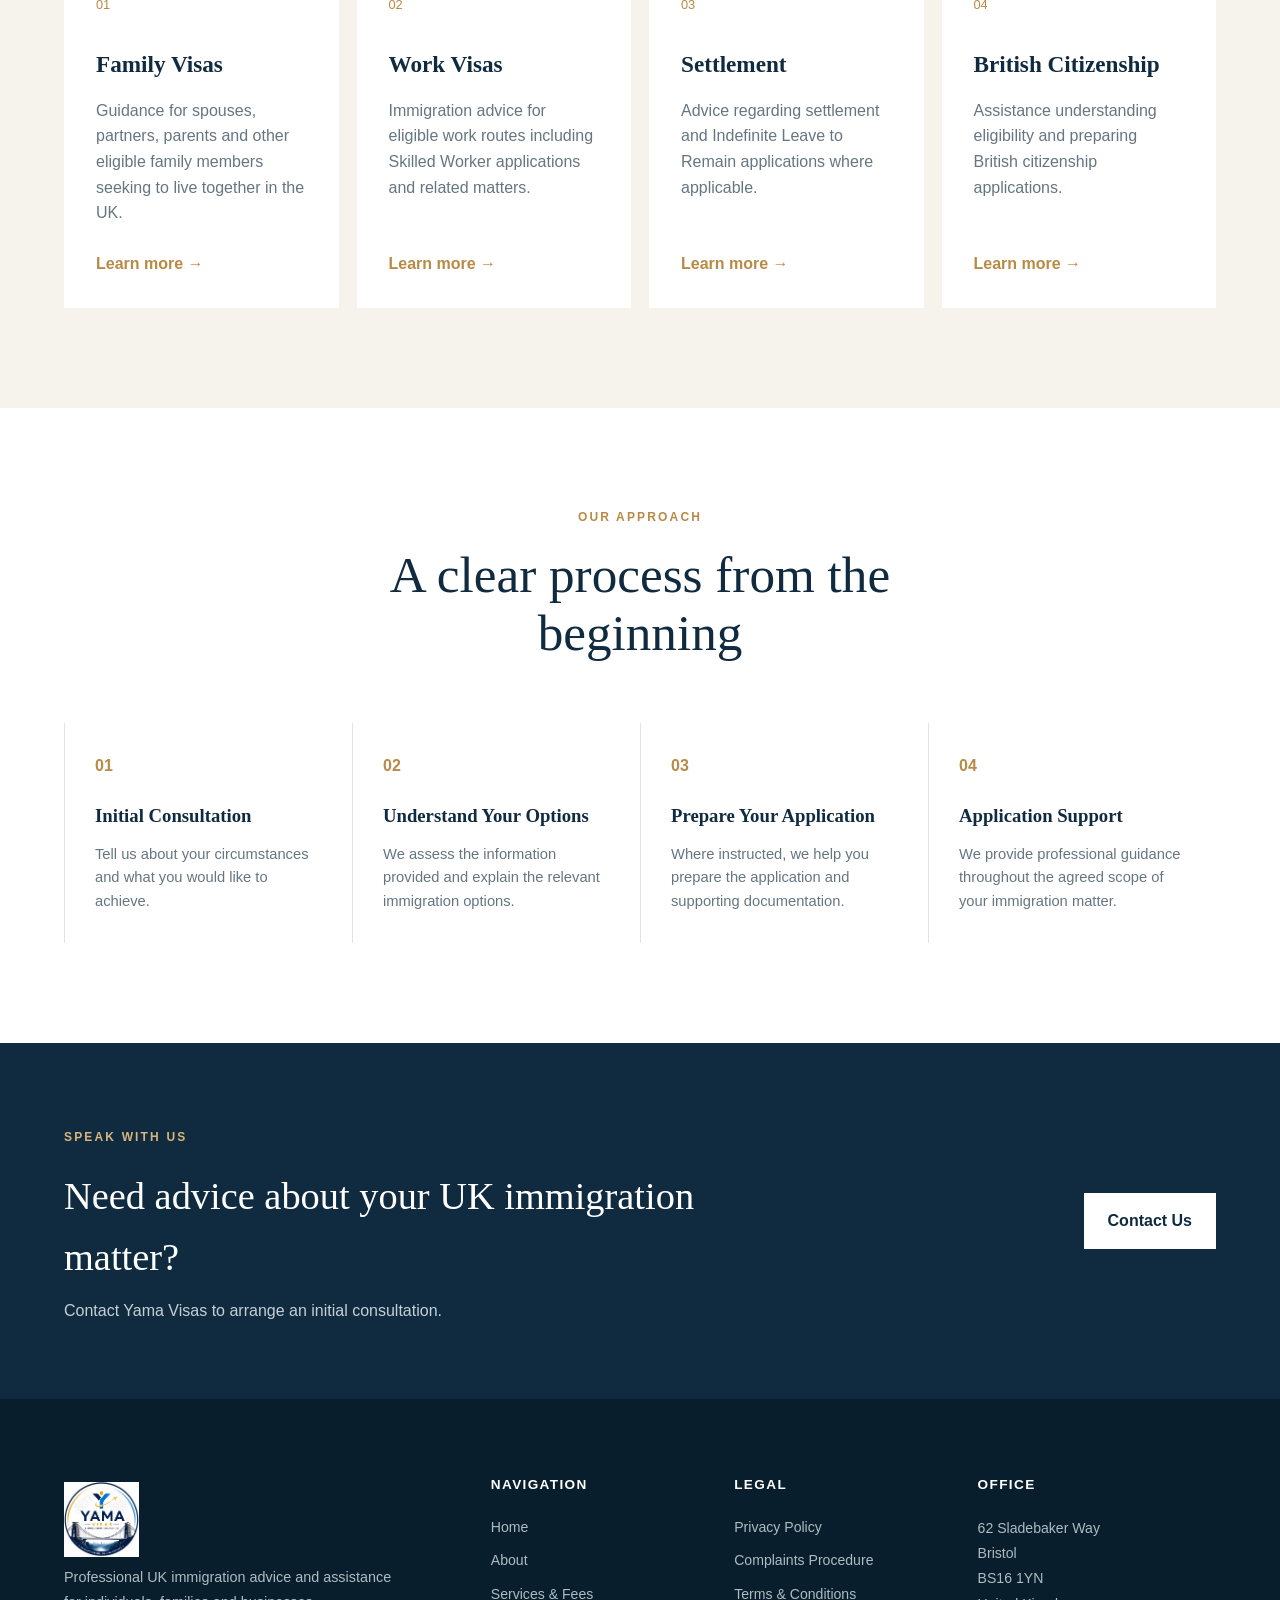
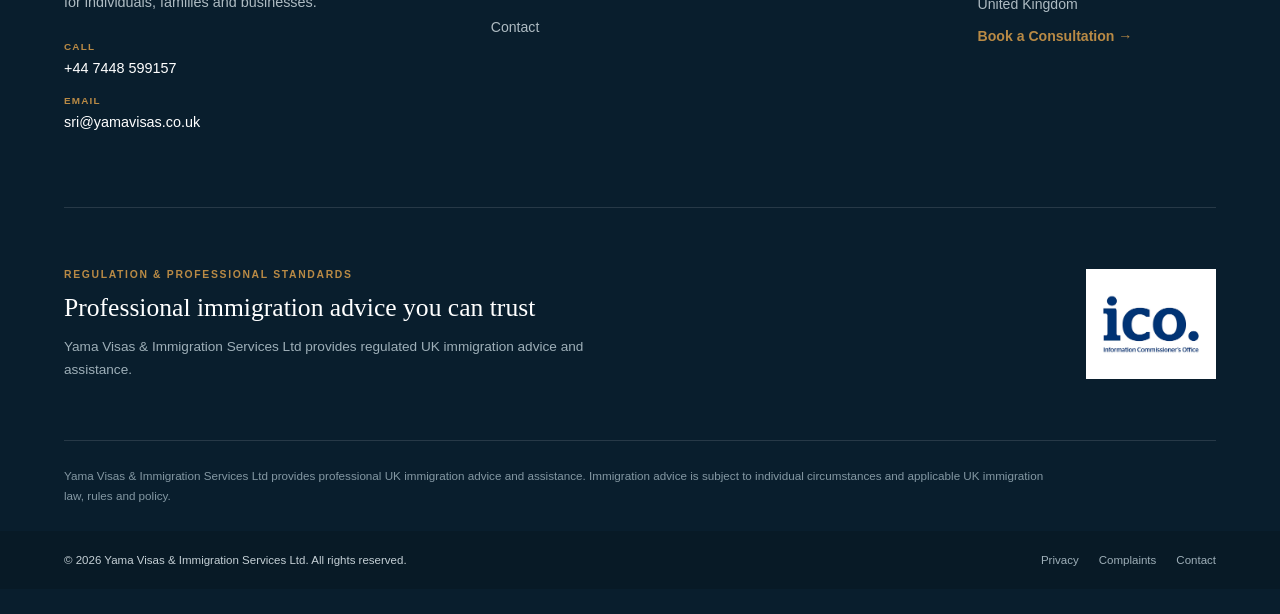
==== commit 0dd79a3d: "22" ====
--- a/index.html
+++ b/index.html
@@ -8,24 +8,63 @@
   <link rel="stylesheet" href="css/style.css">
 </head>
 <body>
-<header class="site-header">
+<header class="site-header transparent-header" id="siteHeader">
+
   <div class="container nav-container">
-<a href="index.html" class="brand brand-logo">
-  <img
-    src="./yamalogo.png"
-    alt="Yama Visas & Immigration Services"
-    class="site-logo"
-  >
-</a>
-    <button class="menu-button" id="menuButton" aria-label="Open navigation menu" aria-expanded="false">☰</button>
+
+    <!-- LOGO -->
+    <a href="index.html" class="brand brand-logo">
+      <span class="logo-background">
+        <img
+          src="./yamalogo.png"
+          alt="Yama Visas & Immigration Services"
+          class="site-logo"
+        >
+      </span>
+    </a>
+
+
+    <!-- MOBILE MENU -->
+    <button
+      class="menu-button"
+      id="menuButton"
+      aria-label="Open navigation menu"
+      aria-expanded="false"
+    >
+      ☰
+    </button>
+
+
+    <!-- NAVIGATION -->
     <nav id="navigation">
-      <a href="index.html">Home</a>
-      <a href="about.html">About</a>
-      <a href="services.html">Services & Fees</a>
-      <a href="contact.html">Contact</a>
-      <a href="contact.html" class="nav-button">Book a Consultation</a>
+
+      <a href="index.html">
+        Home
+      </a>
+
+      <a href="about.html">
+        About
+      </a>
+
+      <a href="services.html">
+        Services &amp; Fees
+      </a>
+
+      <a href="contact.html">
+        Contact
+      </a>
+
+      <a
+        href="contact.html#consultation-form"
+        class="nav-button"
+      >
+        Book a Consultation
+      </a>
+
     </nav>
-  </div>
+
+  </div>
+
 </header>
 
 <main>
--- a/css/style.css
+++ b/css/style.css
@@ -1,4 +1,334 @@
-:root{--navy:#102b3f;--navy-dark:#091e2d;--gold:#b98a45;--cream:#f6f3ed;--white:#fff;--text:#263640;--muted:#667680;--border:#dde3e6;--max-width:1180px}*{box-sizing:border-box;margin:0;padding:0}html{scroll-behavior:smooth}body{font-family:Arial,Helvetica,sans-serif;color:var(--text);background:var(--white);line-height:1.6}a{color:inherit;text-decoration:none}.container{width:min(90%,var(--max-width));margin:auto}.site-header{background:#fff;border-bottom:1px solid var(--border);position:sticky;top:0;z-index:1000}.nav-container{min-height:84px;display:flex;align-items:center;justify-content:space-between}.brand{display:flex;flex-direction:column;line-height:1.1}.brand-name{font-family:Georgia,serif;font-size:1.7rem;letter-spacing:.18em;color:var(--navy);font-weight:bold}.brand-subtitle{margin-top:5px;color:var(--muted);font-size:.72rem}nav{display:flex;align-items:center;gap:28px}nav>a{font-size:.92rem}nav>a:hover{color:var(--gold)}.nav-button{background:var(--navy);color:#fff!important;padding:12px 18px}.menu-button{display:none;border:0;background:transparent;font-size:1.7rem}.hero{background:linear-gradient(115deg,rgba(9,30,45,.98),rgba(16,43,63,.93));color:#fff;padding:110px 0}.hero-grid{display:grid;grid-template-columns:1.25fr .75fr;gap:90px;align-items:center}.eyebrow{color:var(--gold);letter-spacing:.18em;font-weight:bold;font-size:.75rem;margin-bottom:18px}.hero h1{font-family:Georgia,"Times New Roman",serif;font-size:clamp(3rem,6vw,5.4rem);font-weight:normal;line-height:1.03;max-width:800px}.hero h1 span{color:#d7b57c}.hero-description{font-size:1.15rem;max-width:640px;margin-top:28px;color:#dce4e8}.hero-actions{display:flex;gap:15px;margin-top:36px}.button{display:inline-block;padding:15px 24px;font-weight:bold;transition:.2s ease}.button-primary{background:var(--gold);color:#fff}.button-primary:hover{transform:translateY(-2px)}.button-secondary{border:1px solid rgba(255,255,255,.5);color:#fff}.trust-row{display:flex;gap:40px;margin-top:55px;padding-top:30px;border-top:1px solid rgba(255,255,255,.16)}.trust-row div{display:flex;flex-direction:column}.trust-row strong{font-family:Georgia,serif;font-size:1.1rem}.trust-row span{font-size:.8rem;color:#aebbc2}.hero-card{background:#fff;color:var(--text);padding:45px}.card-label{color:var(--gold);letter-spacing:.15em;font-size:.72rem;font-weight:bold}.hero-card h2{color:var(--navy);font-family:Georgia,serif;font-weight:normal;font-size:1.8rem;line-height:1.25;margin:15px 0 25px}.service-list{list-style:none;margin-bottom:25px}.service-list li{padding:12px 0;border-bottom:1px solid var(--border)}.service-list li::before{content:"✓";color:var(--gold);margin-right:10px}.section{padding:100px 0}.section-light{background:var(--cream)}.section-title{font-family:Georgia,serif;color:var(--navy);font-size:clamp(2rem,4vw,3.2rem);line-height:1.15;font-weight:normal}.intro-grid{display:grid;grid-template-columns:1fr 1fr;gap:90px}.intro-copy p{margin-bottom:20px;font-size:1.05rem;color:var(--muted)}.text-link{color:var(--gold);font-weight:bold}.section-heading{display:flex;align-items:end;justify-content:space-between;margin-bottom:50px}.cards{display:grid;grid-template-columns:repeat(4,1fr);gap:18px}.service-card{background:#fff;padding:32px;min-height:300px;display:flex;flex-direction:column}.service-number{color:var(--gold);font-size:.8rem;margin-bottom:30px}.service-card h3{color:var(--navy);font-family:Georgia,serif;font-size:1.45rem;margin-bottom:15px}.service-card p{color:var(--muted);flex-grow:1}.service-card a{margin-top:25px;color:var(--gold);font-weight:bold}.center-heading{text-align:center;max-width:700px;margin:0 auto 60px}.process{display:grid;grid-template-columns:repeat(4,1fr)}.process-item{padding:30px;border-left:1px solid var(--border)}.process-item span{color:var(--gold);font-weight:bold}.process-item h3{color:var(--navy);font-family:Georgia,serif;margin:22px 0 12px}.process-item p{color:var(--muted);font-size:.92rem}.cta{background:var(--navy);color:#fff;padding:75px 0}.cta-inner{display:flex;justify-content:space-between;align-items:center;gap:50px}.cta h2{font-family:Georgia,serif;font-size:2.4rem;font-weight:normal;max-width:700px}.cta p{color:#c5d0d6;margin-top:10px}.light-eyebrow{color:#d7b57c!important}.button-white{background:#fff;color:var(--navy);white-space:nowrap}footer{background:var(--navy-dark);color:#c5d0d6;padding:70px 0 25px}.footer-grid{display:grid;grid-template-columns:2fr 1fr 1fr 1fr;gap:50px}.footer-brand{color:#fff;font-family:Georgia,serif;font-size:1.8rem;letter-spacing:.18em}.footer-grid h3{color:#fff;margin-bottom:15px;font-size:.9rem}.footer-grid a{display:block;margin:8px 0;font-size:.9rem}.footer-small{margin-top:20px;max-width:300px;font-size:.85rem}.footer-bottom{border-top:1px solid rgba(255,255,255,.12);margin-top:50px;padding-top:25px;display:flex;justify-content:space-between;gap:30px;font-size:.75rem}@media(max-width:900px){.menu-button{display:block;cursor:pointer}nav{display:none;position:absolute;top:84px;left:0;width:100%;background:#fff;padding:25px 5%;flex-direction:column;align-items:flex-start;border-bottom:1px solid var(--border)}nav.open{display:flex}.hero{padding:75px 0}.hero-grid,.intro-grid{grid-template-columns:1fr;gap:50px}.cards,.process{grid-template-columns:1fr 1fr}.trust-row{flex-wrap:wrap}.footer-grid{grid-template-columns:1fr 1fr}}@media(max-width:600px){.hero h1{font-size:2.8rem}.hero-actions{flex-direction:column}.button{text-align:center}.cards,.process,.footer-grid{grid-template-columns:1fr}.section-heading,.cta-inner,.footer-bottom{flex-direction:column;align-items:flex-start}.section{padding:70px 0}.hero-card{padding:30px}}
+:root{
+  --navy:#102b3f;
+  --navy-dark:#091e2d;
+  --gold:#b98a45;
+  --cream:#f6f3ed;
+  --white:#fff;
+  --text:#263640;
+  --muted:#667680;
+  --border:#dde3e6;
+  --max-width:1180px}*{box-sizing:border-box;margin:0;padding:0}
+html{scroll-behavior:smooth}
+body{
+  font-family:Arial,Helvetica,sans-serif;
+  color:var(--text);
+  background:var(--white);
+  line-height:1.6
+}
+a{
+  color:inherit;
+  text-decoration:none
+}
+.container{
+  width:min(90%,var(--max-width));
+  margin:auto
+}
+/* =========================================================
+   TRANSPARENT HEADER
+========================================================= */
+.site-header {
+  position: fixed;
+  top: 0;
+  left: 0;
+  width: 100%;
+  z-index: 1000;
+  background: transparent;
+  border-bottom: 1px solid transparent;
+  transition:
+    background-color 0.3s ease,
+    box-shadow 0.3s ease,
+    border-color 0.3s ease;
+}
+/* Navigation height */
+.nav-container {
+  min-height: 90px;
+
+  display: flex;
+  align-items: center;
+  justify-content: space-between;
+
+  transition: min-height 0.3s ease;
+}
+/* =========================================================
+   LOGO
+========================================================= */
+.brand-logo {
+  display: flex;
+  align-items: center;
+}
+
+/*
+   Your logo has a white background,
+   so we give it a clean white container.
+*/
+
+.logo-background {
+  display: flex;
+  align-items: center;
+  justify-content: center;
+  background: #ffffff;
+  padding: 6px 12px;
+  border-radius: 4px;
+  box-shadow: 0 4px 20px rgba(0, 0, 0, 0.08);
+  transition:
+    padding 0.3s ease,
+    box-shadow 0.3s ease;
+}
+.site-logo {
+  display: block;
+
+  width: auto;
+  max-width: 220px;
+
+  object-fit: contain;
+
+  transition: height 0.3s ease;
+}
+/* =========================================================
+   NAVIGATION - WHEN HEADER IS TRANSPARENT
+========================================================= */
+.site-header nav {
+  display: flex;
+  align-items: center;
+  gap: 28px;
+}
+.site-header nav > a {
+  color: #ffffff;
+  font-size: 0.92rem;
+  font-weight: 500;
+  transition: color 0.2s ease;
+}
+.site-header nav > a:hover {
+  color: #d7b57c;
+}
+/* Consultation button */
+.site-header .nav-button {
+  background: var(--gold);
+  color: #ffffff !important;
+  padding: 12px 18px;
+  font-weight: bold;
+  transition:
+    background 0.2s ease,
+    color 0.2s ease;
+}
+.site-header .nav-button:hover {
+  background: #ffffff;
+  color: var(--navy) !important;
+}
+/* =========================================================
+   SCROLLED HEADER
+========================================================= */
+
+.site-header.scrolled {
+  background: rgba(255, 255, 255, 0.97);
+  border-bottom: 1px solid var(--border);
+  box-shadow: 0 5px 25px rgba(9, 30, 45, 0.08);
+  backdrop-filter: blur(10px);
+  -webkit-backdrop-filter: blur(10px);
+}
+/* Slightly smaller header after scrolling */
+.site-header.scrolled .nav-container {
+  min-height: 76px;
+}
+/* Smaller logo */
+.site-header.scrolled .site-logo {
+  height: 75px;
+}
+/* Remove unnecessary logo shadow */
+.site-header.scrolled .logo-background {
+  padding: 3px 8px;
+  box-shadow: none;
+}
+/* Navigation becomes navy */
+.site-header.scrolled nav > a {
+  color: var(--navy);
+}
+.site-header.scrolled nav > a:hover {
+  color: var(--gold);
+}
+/* Button remains navy/gold */
+.site-header.scrolled .nav-button {
+  background: var(--navy);
+  color: #ffffff !important;
+}
+.site-header.scrolled .nav-button:hover {
+  background: var(--gold);
+  color: #ffffff !important;
+}
+/* =========================================================
+   MOBILE MENU BUTTON
+========================================================= */
+.menu-button {
+  display: none;
+  border: 0;
+  background: transparent;
+  color: #ffffff;
+  font-size: 1.7rem;
+  cursor: pointer;
+}
+.site-header.scrolled .menu-button {
+  color: var(--navy);
+}
+/* =========================================================
+   TABLET / MOBILE
+========================================================= */
+@media (max-width: 900px) {
+  .menu-button {
+    display: block;
+  }
+  .site-header nav {
+    display: none;
+    position: absolute;
+    top: 100%;
+    left: 0;
+    width: 100%;
+    background: #ffffff;
+    padding: 25px 5%;
+    flex-direction: column;
+    align-items: flex-start;
+    gap: 18px;
+    border-bottom: 1px solid var(--border);
+    box-shadow: 0 15px 30px rgba(9, 30, 45, 0.08);
+  }
+  .site-header nav.open {
+    display: flex;
+  }
+  /*
+     Mobile menu always uses dark text because
+     its dropdown background is white.
+  */
+  .site-header nav > a {
+    color: var(--navy);
+  }
+  .site-header nav > a:hover {
+    color: var(--gold);
+  }
+  .site-header .nav-button {
+    background: var(--navy);
+    color: #ffffff !important;
+  }
+  .site-logo {
+    height: 55px;
+  }
+  .site-header.scrolled .site-logo {
+    height: 48px;
+  }
+}
+@media (max-width: 600px) {
+  .nav-container {
+    min-height: 80px;
+  }
+  .site-header.scrolled .nav-container {
+    min-height: 70px;
+  }
+  .site-logo {
+    height: 48px;
+    max-width: 170px;
+  }
+  .site-header.scrolled .site-logo {
+    height: 43px;
+  }
+  .logo-background {
+    padding: 4px 8px;
+  }
+}
+.nav-container{
+  min-height:84px;
+  display:flex;
+  align-items:center;
+  justify-content:space-between;
+}
+.brand{
+  display:flex;
+  flex-direction:column;
+  line-height:1.1;
+}
+.brand-name{
+  font-family:Georgia,serif;
+  font-size:1.7rem;
+  letter-spacing:.18em;
+  color:var(--navy);
+  font-weight:bold;
+}
+.brand-subtitle{
+  margin-top:5px;
+  color:var(--muted);
+  font-size:.72rem;
+}
+nav{
+  display:flex;
+  align-items:center;
+  gap:28px;
+}
+nav>a{font-size:.92rem}
+nav>a:hover{color:var(--gold)}
+.nav-button{
+  background:var(--navy);
+  color:#fff!important;padding:12px 18px;
+}
+.menu-button{
+  display:none;border:0;
+  background:transparent;
+  font-size:1.7rem;
+}
+.hero{
+  background:linear-gradient(115deg,rgba(9,30,45,.98),rgba(16,43,63,.93));
+  color:#fff;
+  padding: 7% 0 1% 0;
+}
+.hero-grid{
+  display:grid;
+  grid-template-columns:1.25fr .75fr;
+  gap:90px;
+  align-items:center;
+  }
+  .eyebrow{
+    color:var(--gold);
+    letter-spacing:.18em;
+    font-weight:bold;
+    font-size:.75rem;
+    margin-bottom:18px;
+  }
+  .hero h1{
+    font-family:Georgia,"Times New Roman",serif;
+    font-size:clamp(3rem,6vw,5.4rem);
+    font-weight:normal;
+    line-height:1.03;
+    max-width:800px;
+  }
+  .hero h1 span{color:#d7b57c}
+  .hero-description{
+    font-size:1.15rem;
+    max-width:640px;
+    margin-top:28px;
+    color:#dce4e8;
+  }
+  .hero-actions{
+    display:flex;
+    gap:15px;
+    margin-top:36px;
+  }
+  .button{
+    display:inline-block;
+    padding:15px 24px;
+    font-weight:bold;
+    transition:.2s ease;
+  }
+  .button-primary{
+    background:var(--gold);
+    color:#fff;
+  }
+  .button-primary:hover{transform:translateY(-2px)}
+  .button-secondary{border:1px solid rgba(255,255,255,.5);color:#fff}.trust-row{display:flex;gap:40px;margin-top:55px;padding-top:30px;border-top:1px solid rgba(255,255,255,.16)}.trust-row div{display:flex;flex-direction:column}.trust-row strong{font-family:Georgia,serif;font-size:1.1rem}.trust-row span{font-size:.8rem;color:#aebbc2}.hero-card{background:#fff;color:var(--text);padding:45px}.card-label{color:var(--gold);letter-spacing:.15em;font-size:.72rem;font-weight:bold}.hero-card h2{color:var(--navy);font-family:Georgia,serif;font-weight:normal;font-size:1.8rem;line-height:1.25;margin:15px 0 25px}.service-list{list-style:none;margin-bottom:25px}.service-list li{padding:12px 0;border-bottom:1px solid var(--border)}.service-list li::before{content:"✓";color:var(--gold);margin-right:10px}.section{padding:100px 0}.section-light{background:var(--cream)}.section-title{font-family:Georgia,serif;color:var(--navy);font-size:clamp(2rem,4vw,3.2rem);line-height:1.15;font-weight:normal}.intro-grid{display:grid;grid-template-columns:1fr 1fr;gap:90px}.intro-copy p{margin-bottom:20px;font-size:1.05rem;color:var(--muted)}.text-link{color:var(--gold);font-weight:bold}.section-heading{display:flex;align-items:end;justify-content:space-between;margin-bottom:50px}.cards{display:grid;grid-template-columns:repeat(4,1fr);gap:18px}.service-card{background:#fff;padding:32px;min-height:300px;display:flex;flex-direction:column}.service-number{color:var(--gold);font-size:.8rem;margin-bottom:30px}.service-card h3{color:var(--navy);font-family:Georgia,serif;font-size:1.45rem;margin-bottom:15px}.service-card p{color:var(--muted);flex-grow:1}.service-card a{margin-top:25px;color:var(--gold);font-weight:bold}.center-heading{text-align:center;max-width:700px;margin:0 auto 60px}.process{display:grid;grid-template-columns:repeat(4,1fr)}.process-item{padding:30px;border-left:1px solid var(--border)}.process-item span{color:var(--gold);font-weight:bold}.process-item h3{color:var(--navy);font-family:Georgia,serif;margin:22px 0 12px}.process-item p{color:var(--muted);font-size:.92rem}.cta{background:var(--navy);color:#fff;padding:75px 0}.cta-inner{display:flex;justify-content:space-between;align-items:center;gap:50px}.cta h2{font-family:Georgia,serif;font-size:2.4rem;font-weight:normal;max-width:700px}.cta p{color:#c5d0d6;margin-top:10px}.light-eyebrow{color:#d7b57c!important}.button-white{background:#fff;color:var(--navy);white-space:nowrap}footer{background:var(--navy-dark);color:#c5d0d6;padding:70px 0 25px}.footer-grid{display:grid;grid-template-columns:2fr 1fr 1fr 1fr;gap:50px}.footer-brand{color:#fff;font-family:Georgia,serif;font-size:1.8rem;letter-spacing:.18em}.footer-grid h3{color:#fff;margin-bottom:15px;font-size:.9rem}.footer-grid a{display:block;margin:8px 0;font-size:.9rem}.footer-small{margin-top:20px;max-width:300px;font-size:.85rem}.footer-bottom{border-top:1px solid rgba(255,255,255,.12);margin-top:50px;padding-top:25px;display:flex;justify-content:space-between;gap:30px;font-size:.75rem}@media(max-width:900px){.menu-button{display:block;cursor:pointer}nav{display:none;position:absolute;top:84px;left:0;width:100%;background:#fff;padding:25px 5%;flex-direction:column;align-items:flex-start;border-bottom:1px solid var(--border)}nav.open{display:flex}.hero{padding:75px 0}.hero-grid,.intro-grid{grid-template-columns:1fr;gap:50px}.cards,.process{grid-template-columns:1fr 1fr}.trust-row{flex-wrap:wrap}.footer-grid{grid-template-columns:1fr 1fr}}
+  @media(max-width:600px){
+    .hero h1{font-size:2.8rem}
+    .hero-actions{flex-direction:column}
+    .button{text-align:center}
+    .cards,.process,.footer-grid{grid-template-columns:1fr}
+    .section-heading,.cta-inner,.footer-bottom{flex-direction:column;align-items:flex-start}
+    .section{padding:70px 0}
+    .hero-card{padding:30px}
+  }
 /* ========================================
    CONTACT PAGE
 ======================================== */
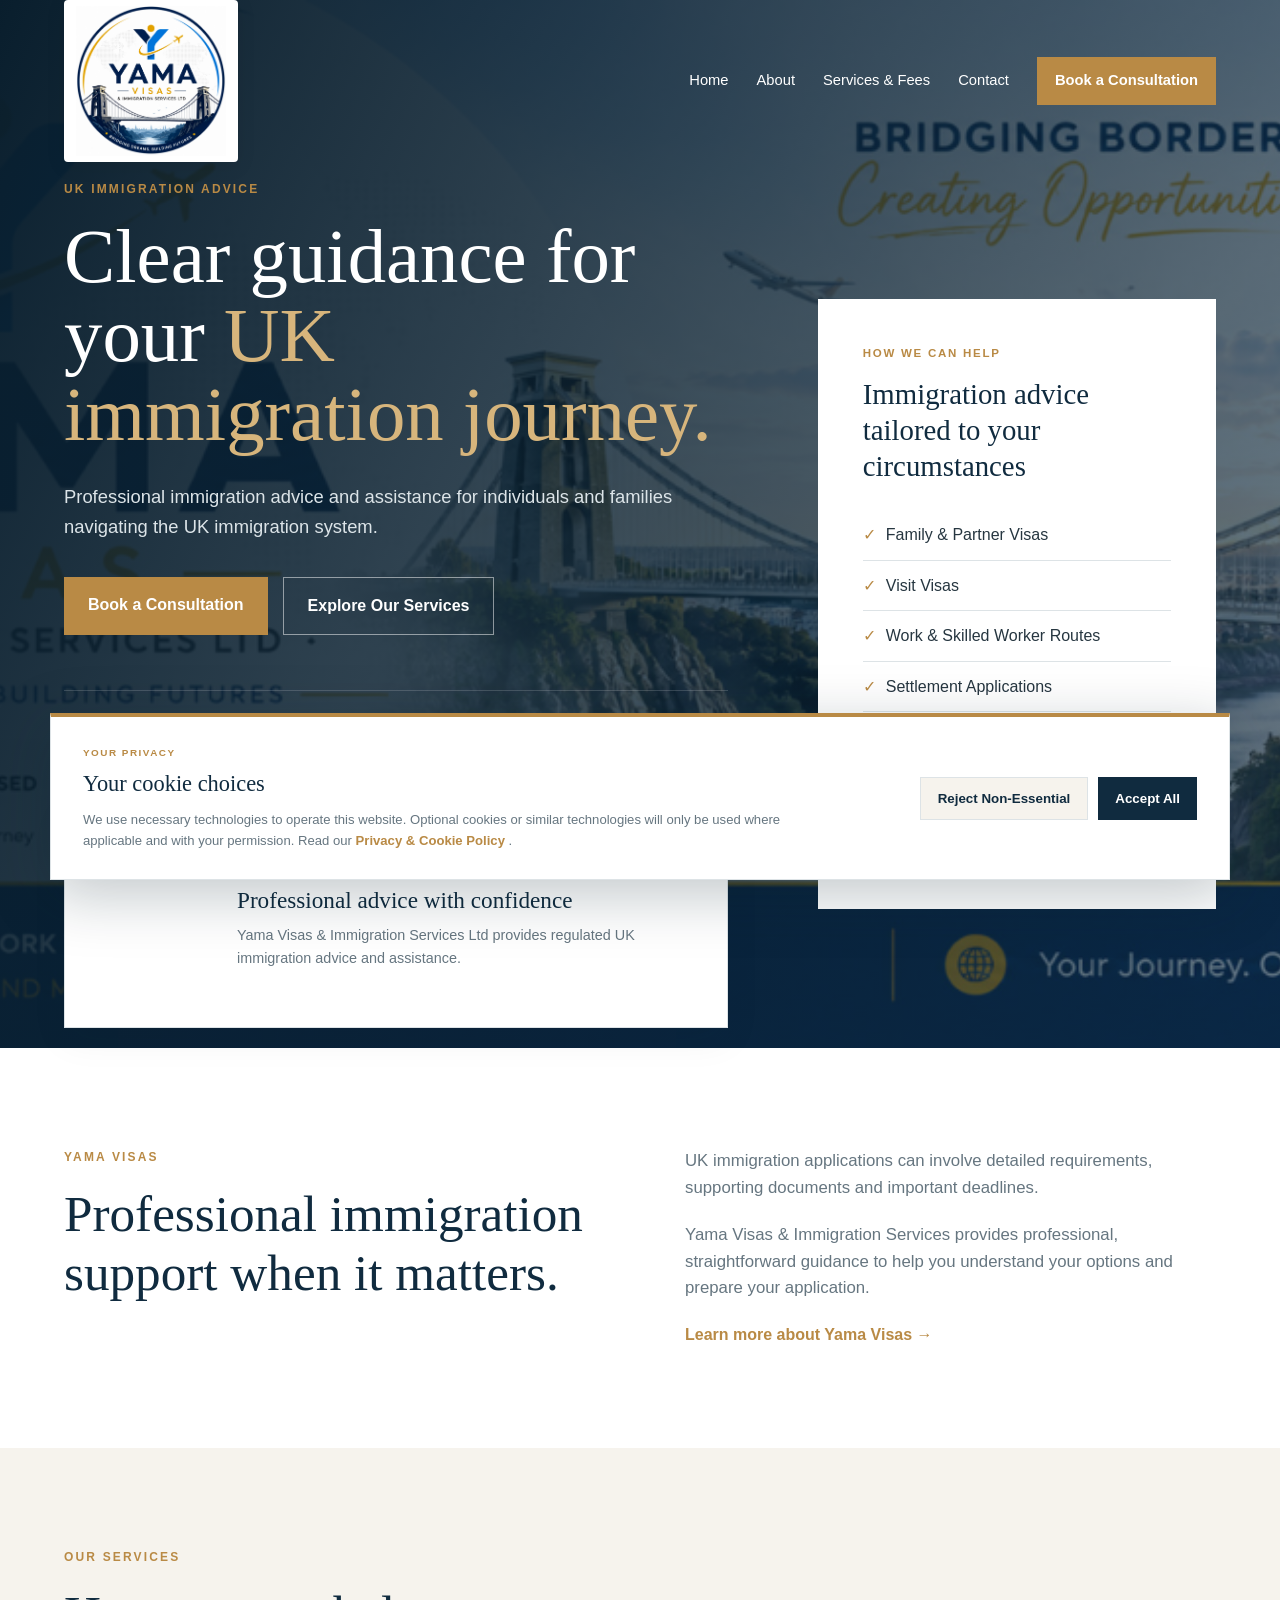
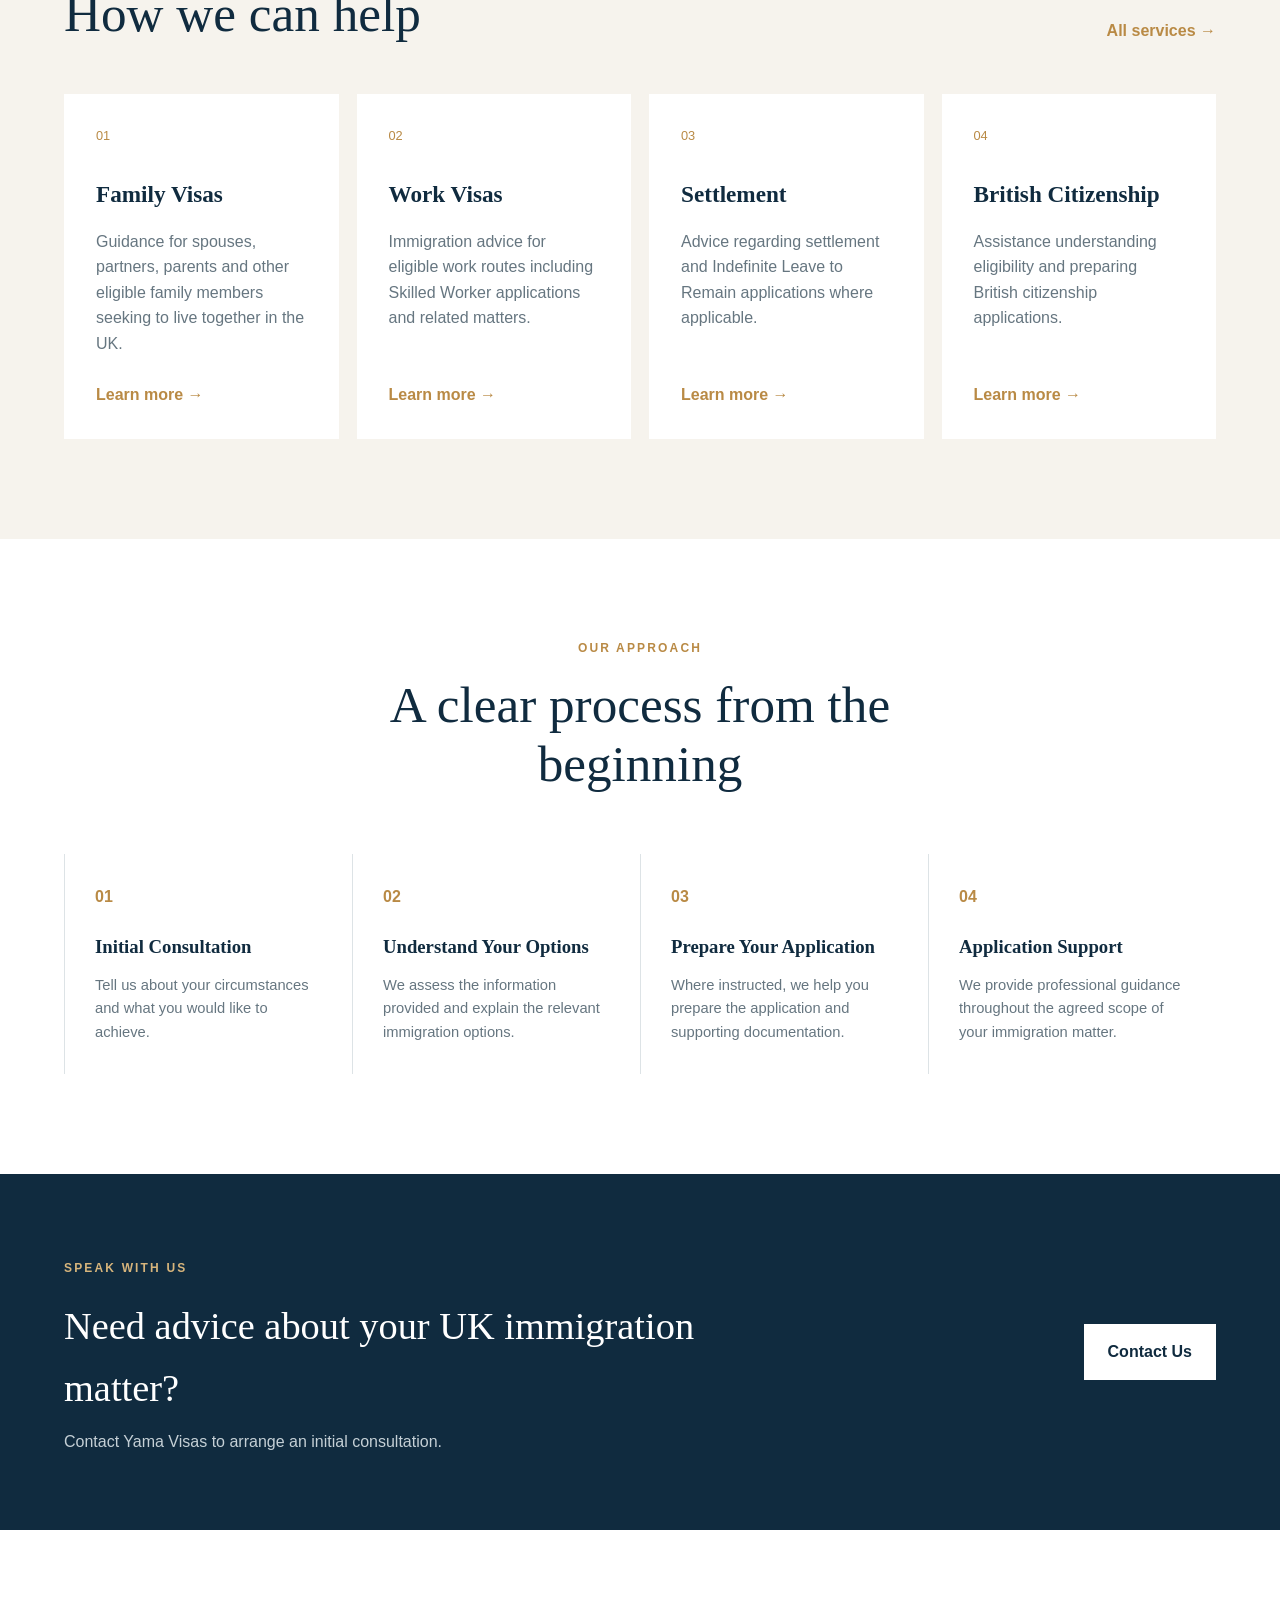
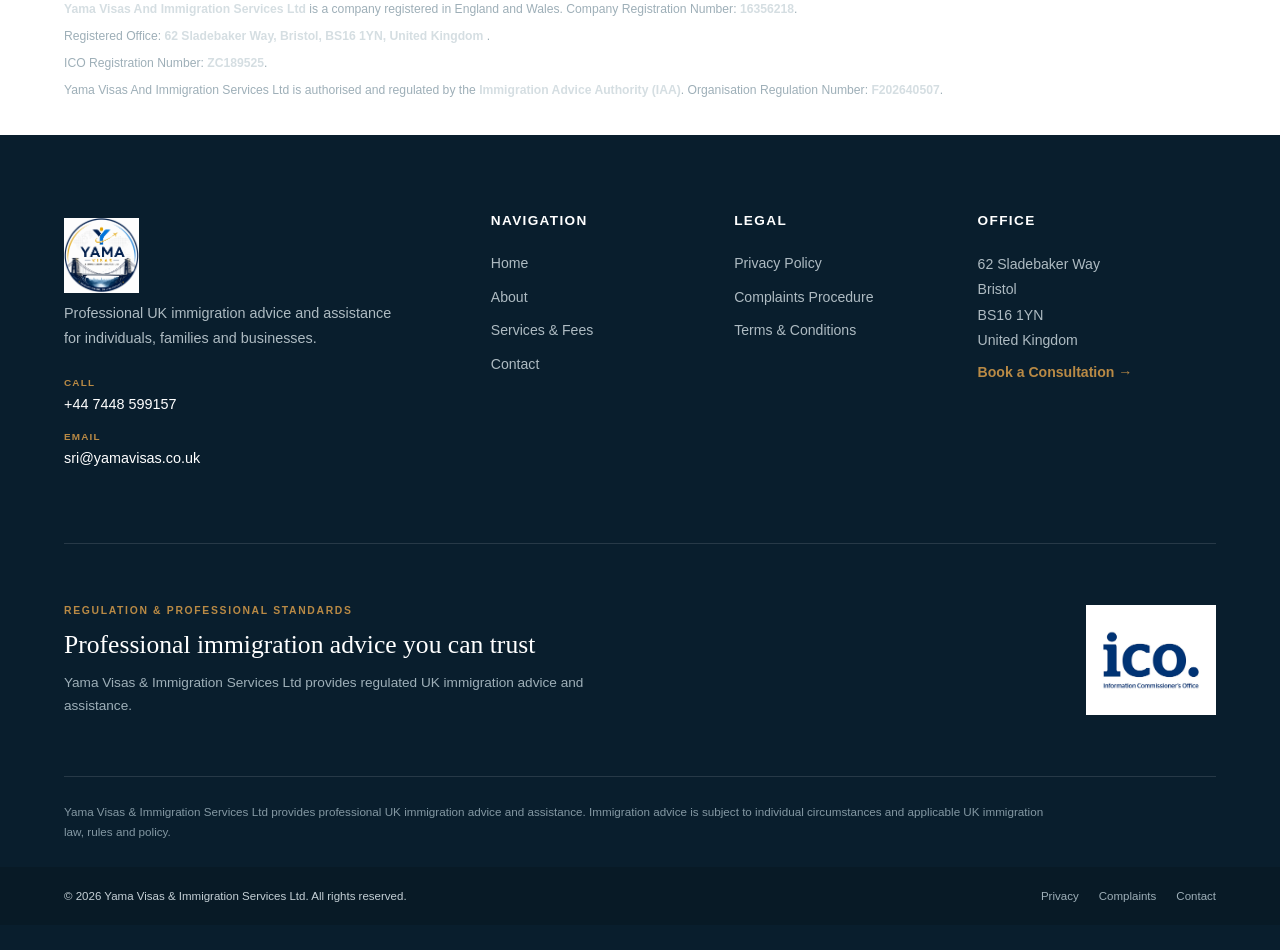
==== commit 9f87669f: "22" ====
--- a/index.html
+++ b/index.html
@@ -200,7 +200,41 @@
     </div>
   </section>
 </main>
-
+<!-- =========================================
+     COMPANY & REGULATORY INFORMATION
+========================================== -->
+
+<div class="container footer-regulatory-info">
+
+  <p>
+    <strong>Yama Visas And Immigration Services Ltd</strong>
+    is a company registered in England and Wales.
+    Company Registration Number:
+    <strong>16356218</strong>.
+  </p>
+
+  <p>
+    Registered Office:
+    <strong>
+      62 Sladebaker Way, Bristol, BS16 1YN,
+      United Kingdom
+    </strong>.
+  </p>
+
+  <p>
+    ICO Registration Number:
+    <strong>ZC189525</strong>.
+  </p>
+
+  <p>
+    Yama Visas And Immigration Services Ltd is authorised and
+    regulated by the
+    <strong>Immigration Advice Authority (IAA)</strong>.
+    Organisation Regulation Number:
+    <strong>F202640507</strong>.
+  </p>
+
+</div>
 <footer class="site-footer">
 
   <!-- MAIN FOOTER -->
--- a/css/style.css
+++ b/css/style.css
@@ -272,9 +272,13 @@
   font-size:1.7rem;
 }
 .hero{
-  background:linear-gradient(115deg,rgba(9,30,45,.98),rgba(16,43,63,.93));
+  background:linear-gradient(115deg,rgba(9,30,45,1),rgba(16,43,63,.6)),url("../yamacard.png");
+
+  background-size: cover;
+  background-position: center;
+  background-repeat: no-repeat;;
   color:#fff;
-  padding: 7% 0 1% 0;
+  padding: 180px 0 20px 0;
 }
 .hero-grid{
   display:grid;
@@ -329,6 +333,10 @@
     .section{padding:70px 0}
     .hero-card{padding:30px}
   }
+
+  .ids {
+     margin-top:5%;
+  }
 /* ========================================
    CONTACT PAGE
 ======================================== */
@@ -336,7 +344,7 @@
 .contact-hero {
   background: var(--navy-dark);
   color: white;
-  padding: 90px 0;
+  padding: 180px 0;
 }
 
 .contact-hero-grid {
@@ -766,7 +774,7 @@
 .about-hero {
   background: var(--navy-dark);
   color: white;
-  padding: 100px 0 110px;
+  padding: 180px 0;
   overflow: hidden;
 }
 
@@ -1626,11 +1634,13 @@
     linear-gradient(
       120deg,
       rgba(9, 30, 45, 1),
-      rgba(16, 43, 63, 0.96)
-    );
-
+      rgba(16, 43, 63, 0.6)
+    ),url("../yamacard.png");
+     background-size: cover;
+  background-position: center;
+  background-repeat: no-repeat;
   color: #ffffff;
-  padding: 105px 0;
+  padding: 180px 0;
 }
 
 
@@ -2945,3 +2955,44 @@
   }
 
 }
+/* =========================================
+   FOOTER REGULATORY INFORMATION
+========================================== */
+
+.footer-regulatory-info {
+  margin-top: 35px;
+  padding: 28px 0;
+
+  border-top: 1px solid rgba(255, 255, 255, 0.12);
+  border-bottom: 1px solid rgba(255, 255, 255, 0.12);
+}
+
+.footer-regulatory-info p {
+  max-width: 1050px;
+
+  color: #9eafb8;
+
+  font-size: 0.76rem;
+  line-height: 1.8;
+
+  margin: 5px 0;
+}
+
+.footer-regulatory-info strong {
+  color: #d5dee2;
+  font-weight: 600;
+}
+
+@media (max-width: 600px) {
+
+  .footer-regulatory-info {
+    margin-top: 25px;
+    padding: 22px 0;
+  }
+
+  .footer-regulatory-info p {
+    font-size: 0.72rem;
+    line-height: 1.75;
+  }
+
+}
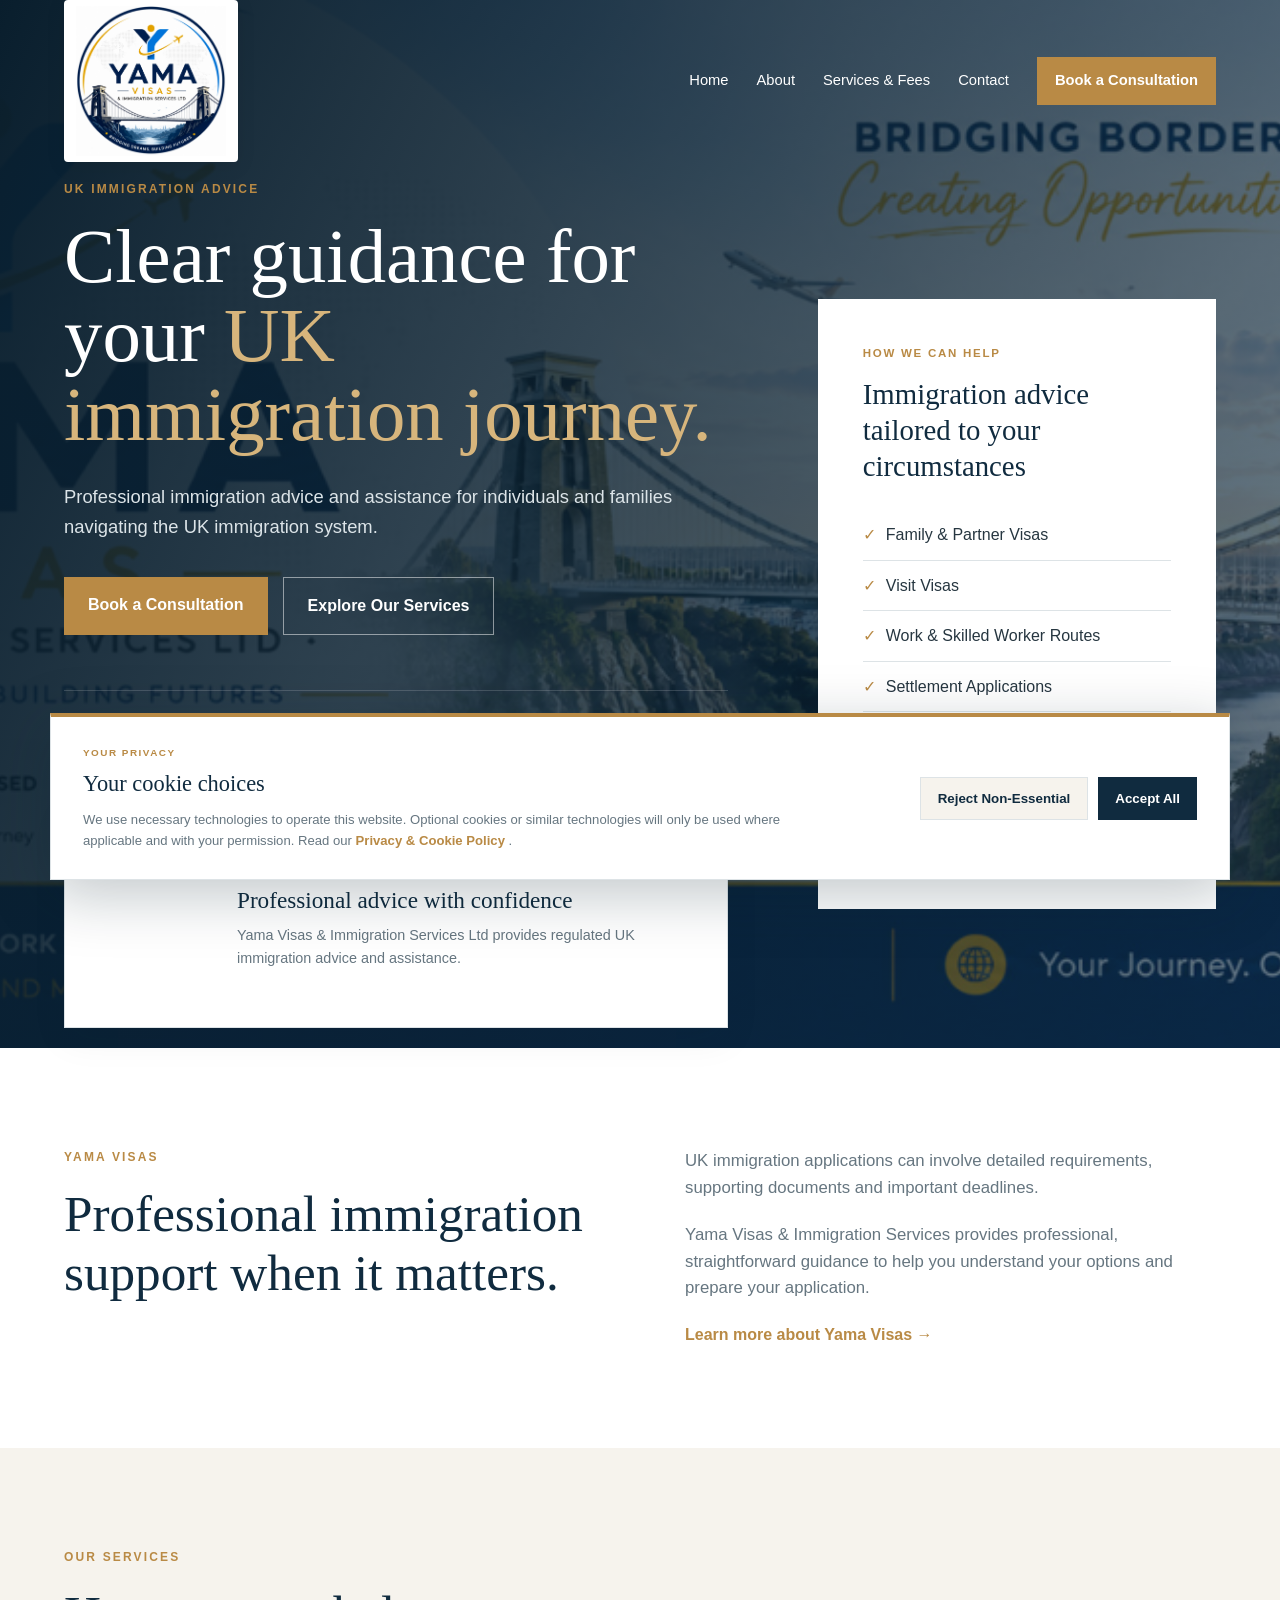
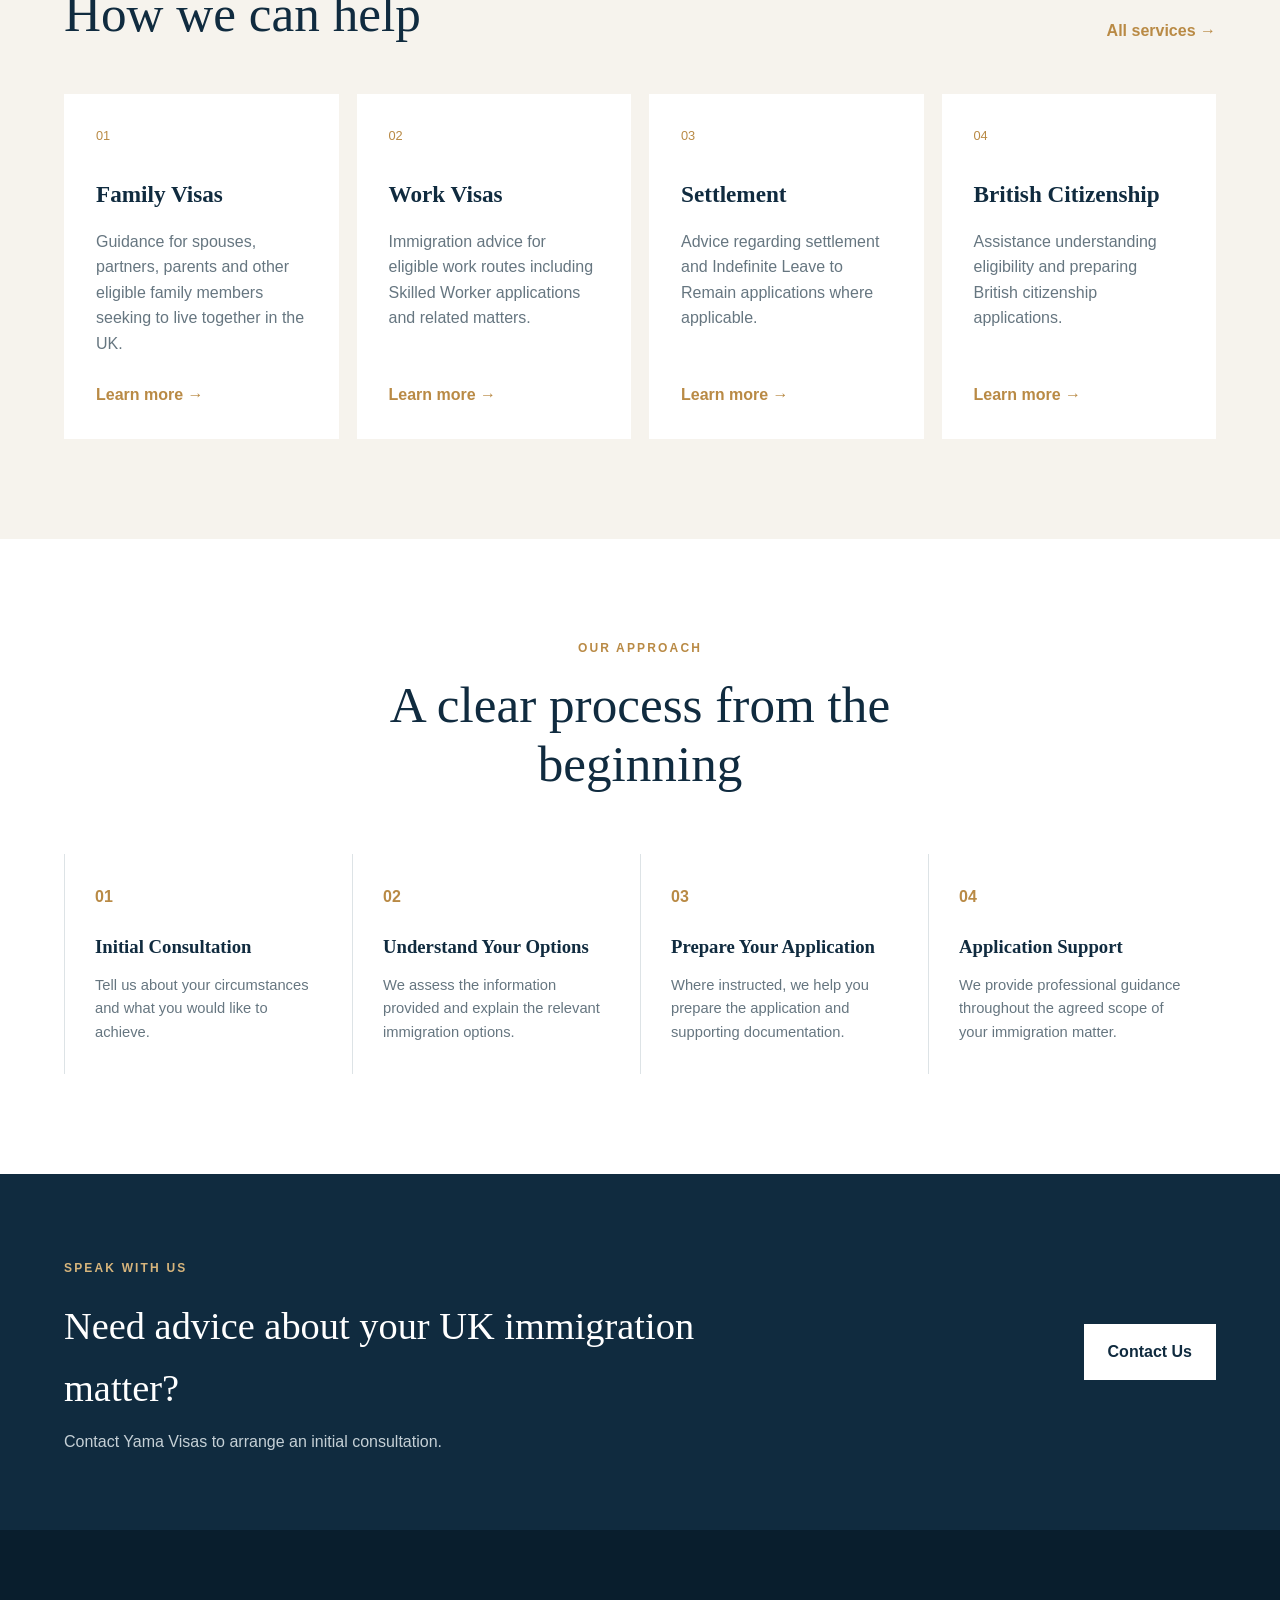
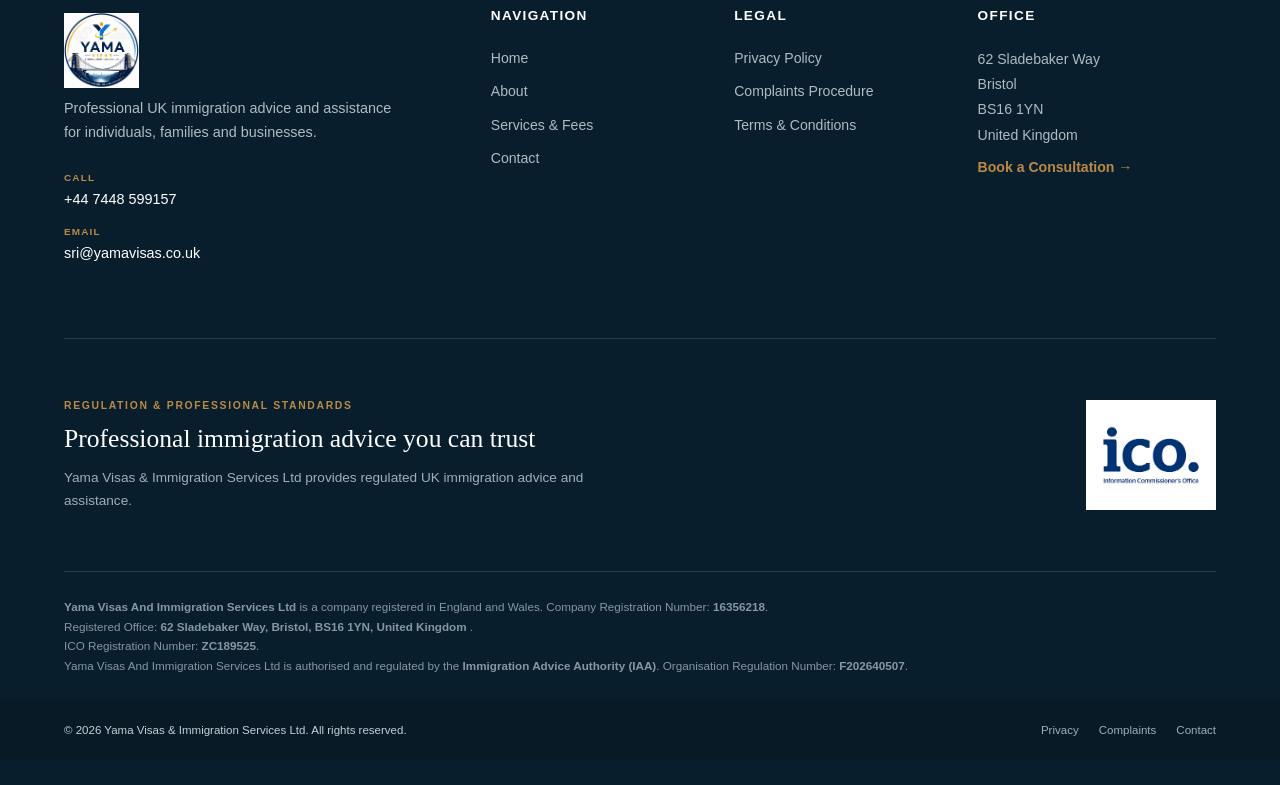
==== commit 47e68719: "22" ====
--- a/index.html
+++ b/index.html
@@ -200,41 +200,6 @@
     </div>
   </section>
 </main>
-<!-- =========================================
-     COMPANY & REGULATORY INFORMATION
-========================================== -->
-
-<div class="container footer-regulatory-info">
-
-  <p>
-    <strong>Yama Visas And Immigration Services Ltd</strong>
-    is a company registered in England and Wales.
-    Company Registration Number:
-    <strong>16356218</strong>.
-  </p>
-
-  <p>
-    Registered Office:
-    <strong>
-      62 Sladebaker Way, Bristol, BS16 1YN,
-      United Kingdom
-    </strong>.
-  </p>
-
-  <p>
-    ICO Registration Number:
-    <strong>ZC189525</strong>.
-  </p>
-
-  <p>
-    Yama Visas And Immigration Services Ltd is authorised and
-    regulated by the
-    <strong>Immigration Advice Authority (IAA)</strong>.
-    Organisation Regulation Number:
-    <strong>F202640507</strong>.
-  </p>
-
-</div>
 <footer class="site-footer">
 
   <!-- MAIN FOOTER -->
@@ -439,12 +404,33 @@
 
   <div class="container footer-legal-information">
 
-    <p>
-      Yama Visas &amp; Immigration Services Ltd provides professional
-      UK immigration advice and assistance. Immigration advice is
-      subject to individual circumstances and applicable UK immigration
-      law, rules and policy.
-    </p>
+  <p>
+    <strong>Yama Visas And Immigration Services Ltd</strong>
+    is a company registered in England and Wales.
+    Company Registration Number:
+    <strong>16356218</strong>.
+  </p>
+
+  <p>
+    Registered Office:
+    <strong>
+      62 Sladebaker Way, Bristol, BS16 1YN,
+      United Kingdom
+    </strong>.
+  </p>
+
+  <p>
+    ICO Registration Number:
+    <strong>ZC189525</strong>.
+  </p>
+
+  <p>
+    Yama Visas And Immigration Services Ltd is authorised and
+    regulated by the
+    <strong>Immigration Advice Authority (IAA)</strong>.
+    Organisation Regulation Number:
+    <strong>F202640507</strong>.
+  </p>
 
   </div>
 
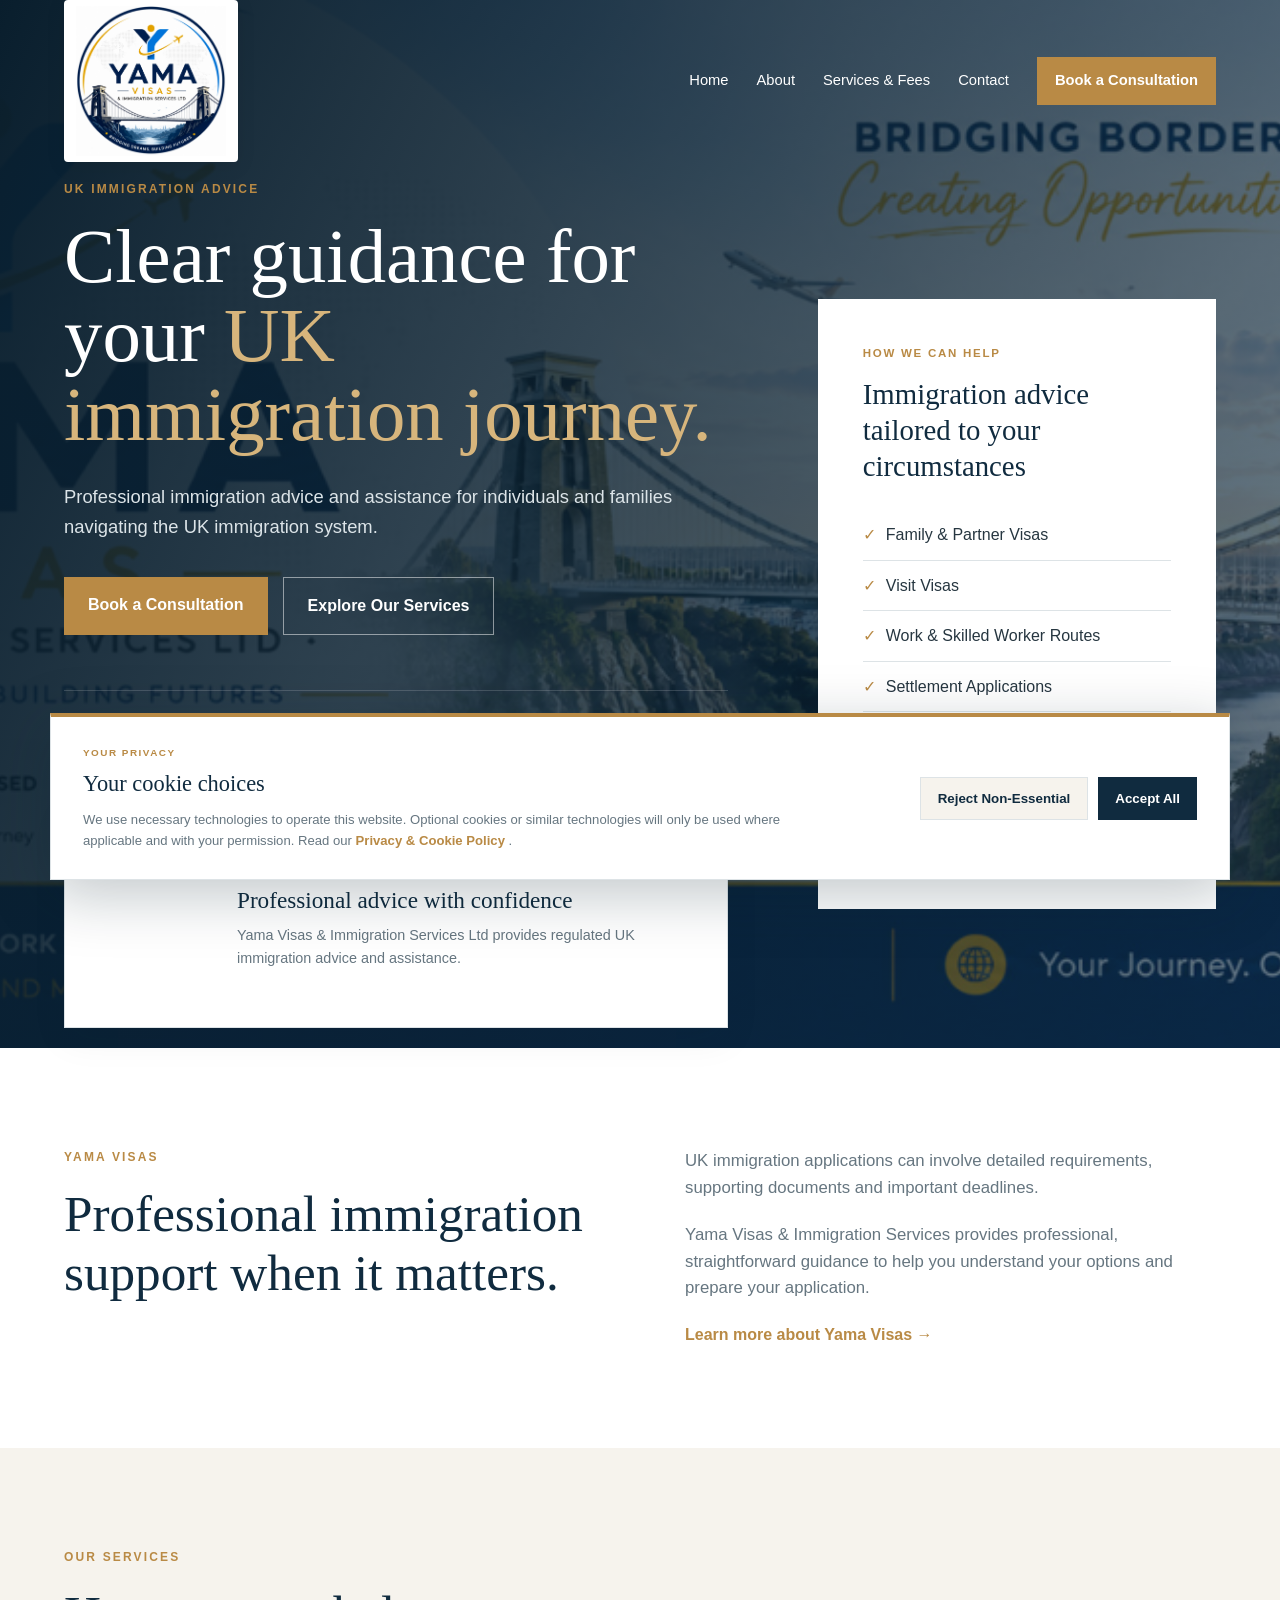
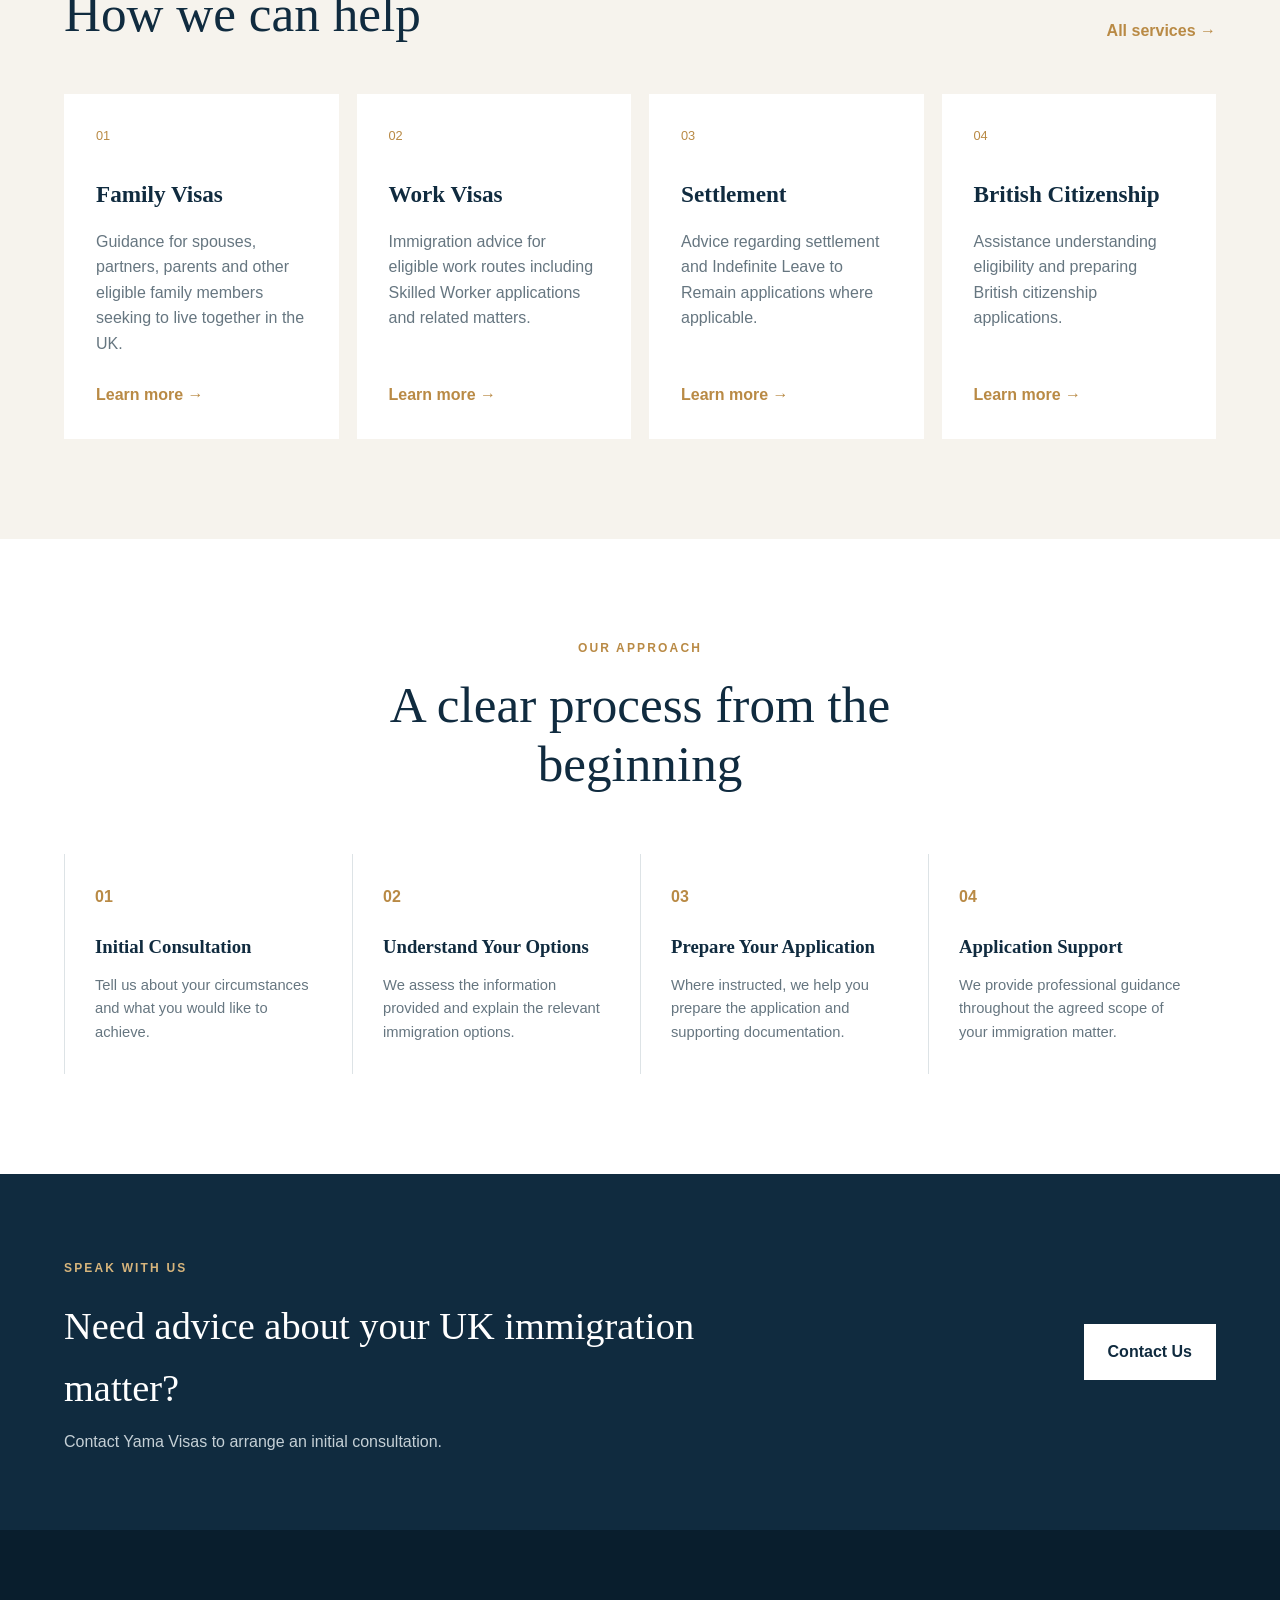
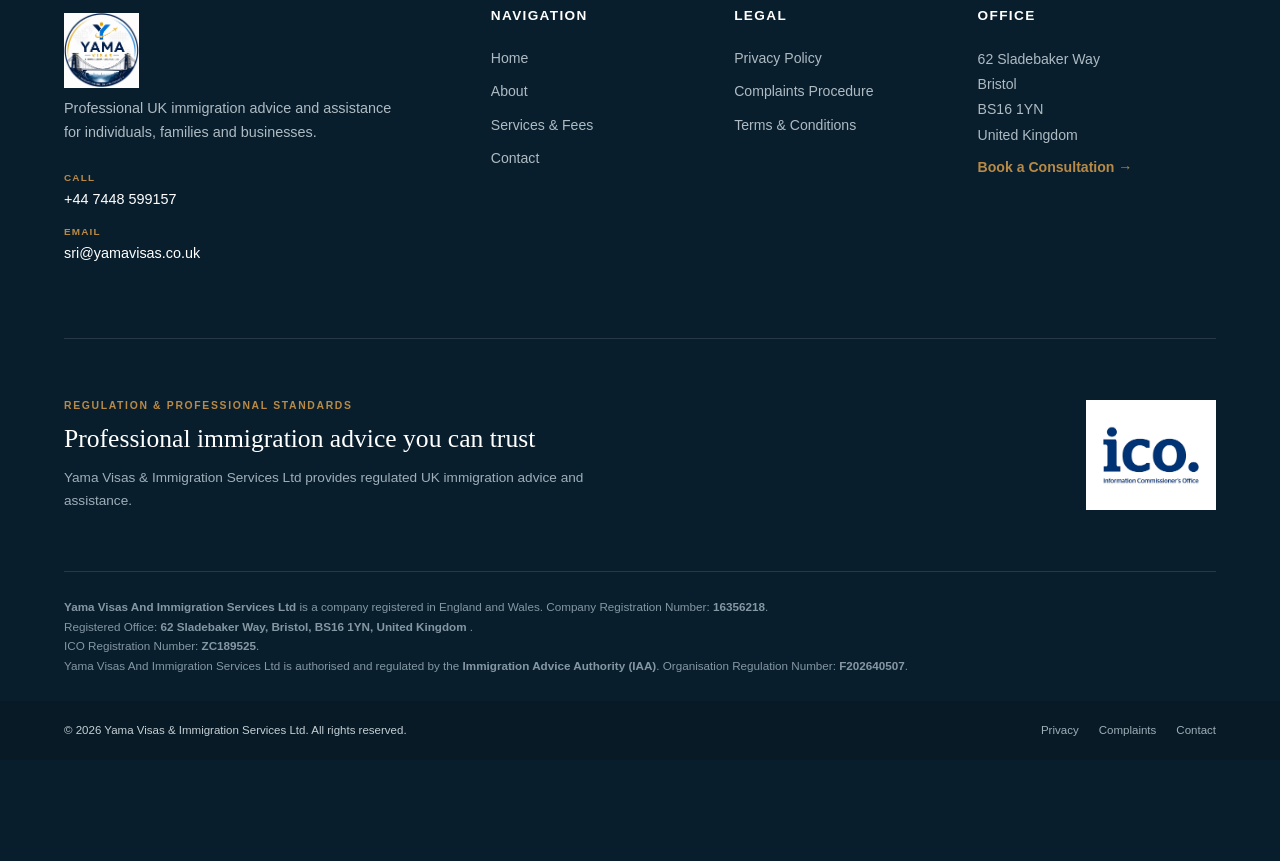
==== commit e5e3c16b: "22" ====
--- a/index.html
+++ b/index.html
@@ -449,6 +449,8 @@
         All rights reserved.
       </p>
 
+
+
       <div class="footer-bottom-links">
 
         <a href="privacy.html">
@@ -467,6 +469,10 @@
 
     </div>
 
+  </div>
+   <div class="footer-bottom">
+    <p><span style="opacity: 0">done by Vahanthphalguna Boinpally</span><br>
+<span style="opacity: 0">https://vahanth2001.github.io</span></p>
   </div>
 
 </footer>
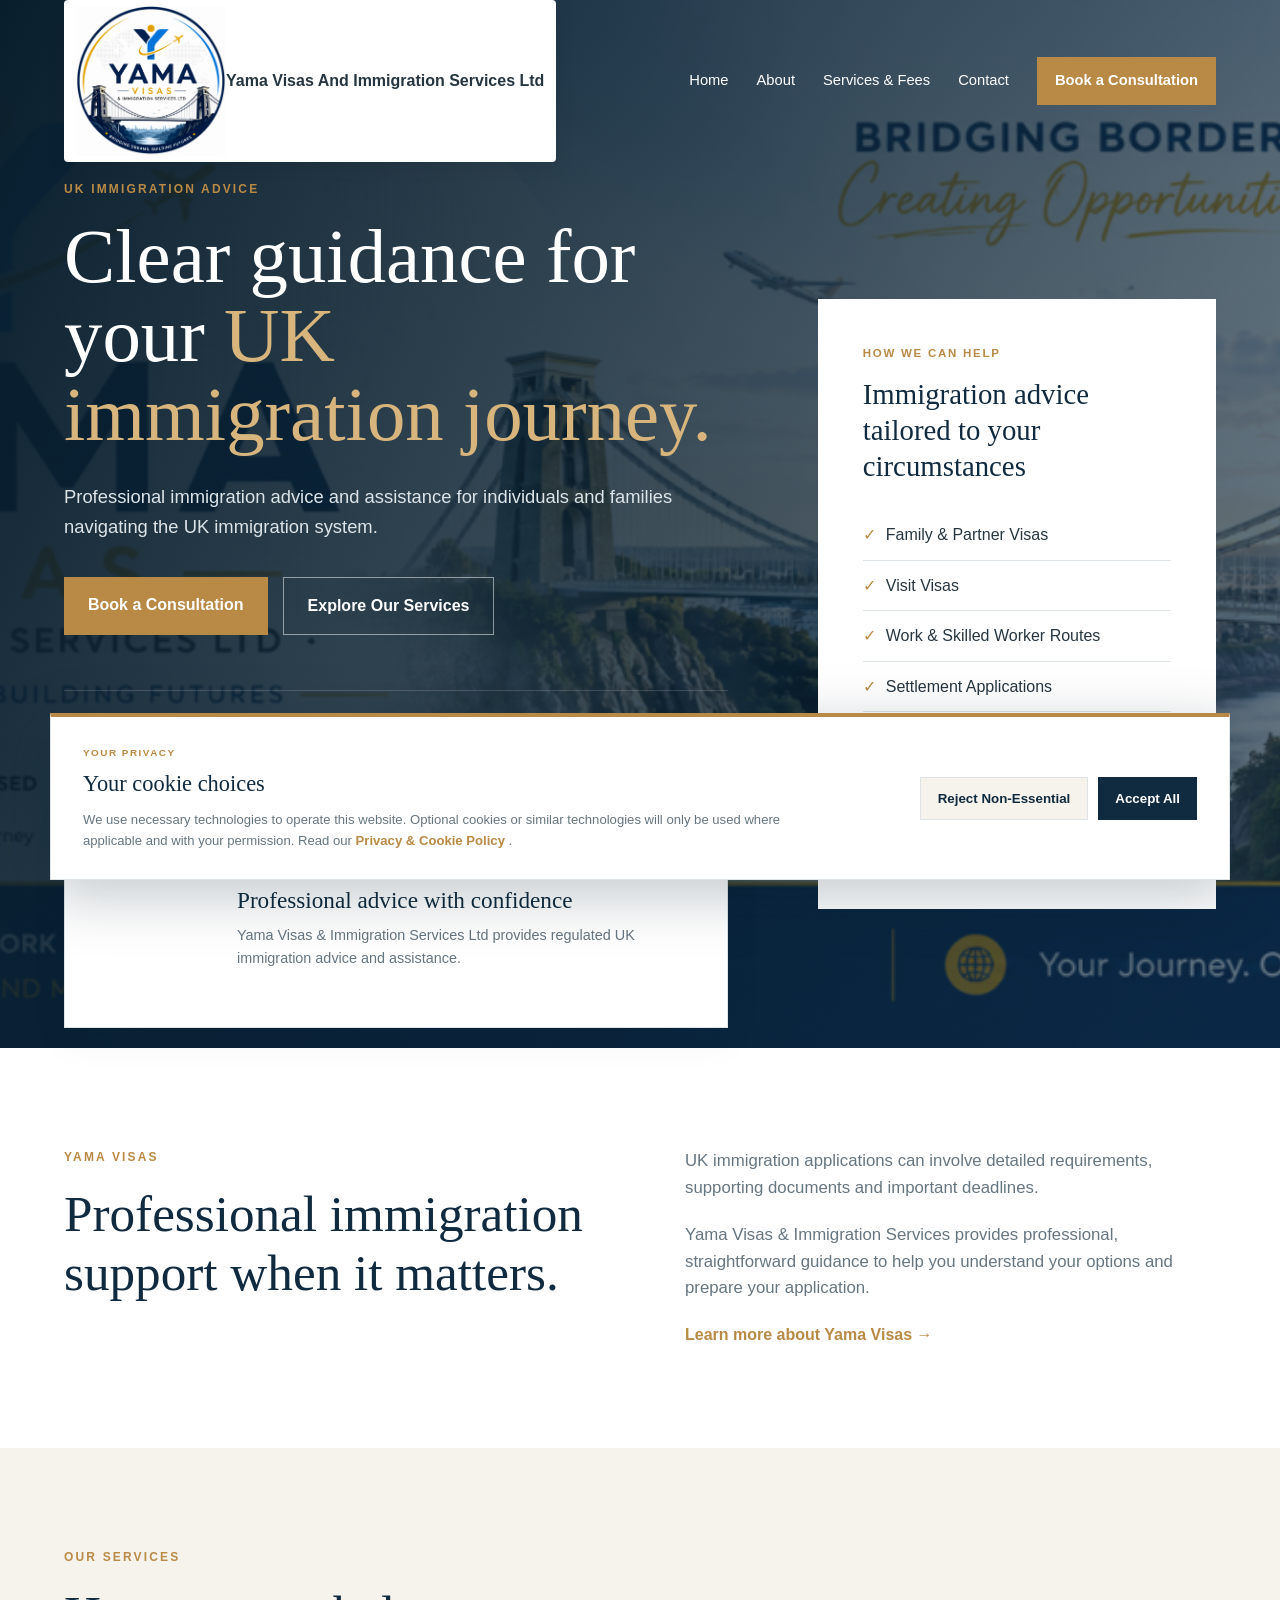
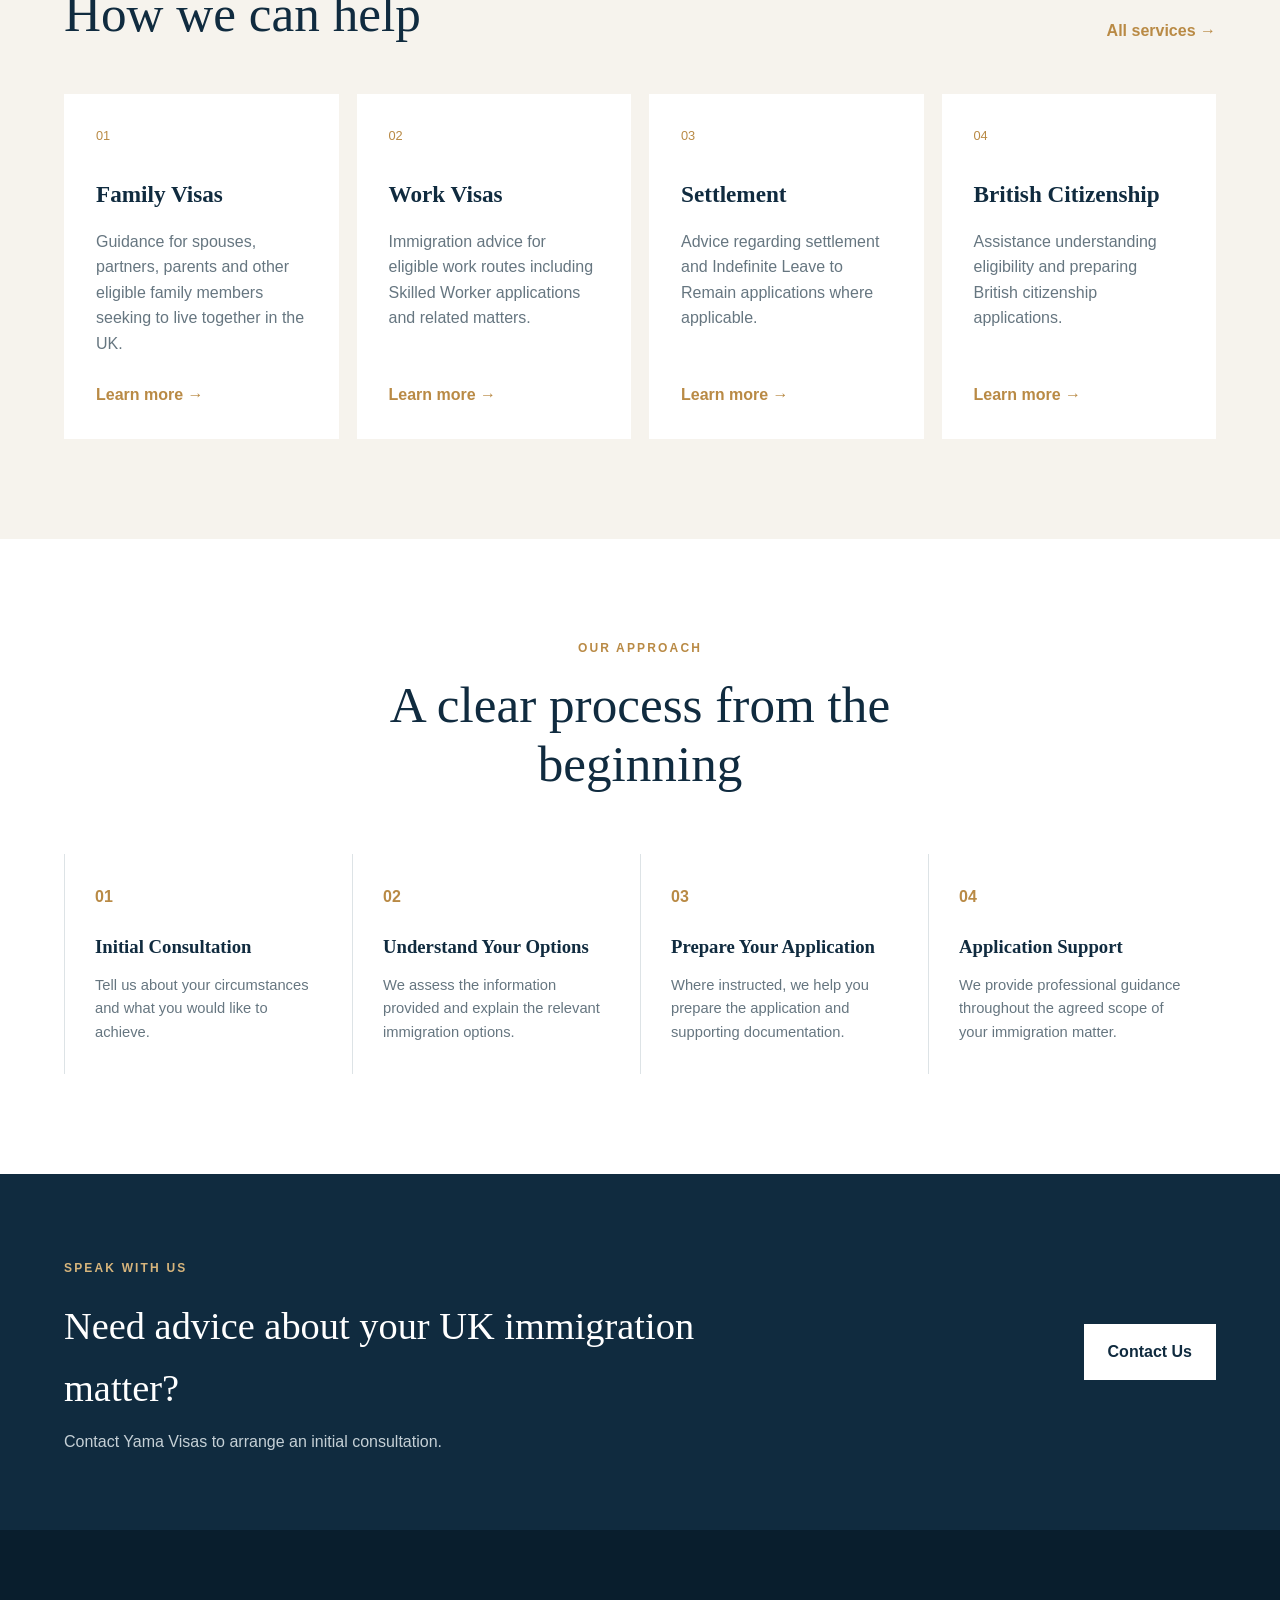
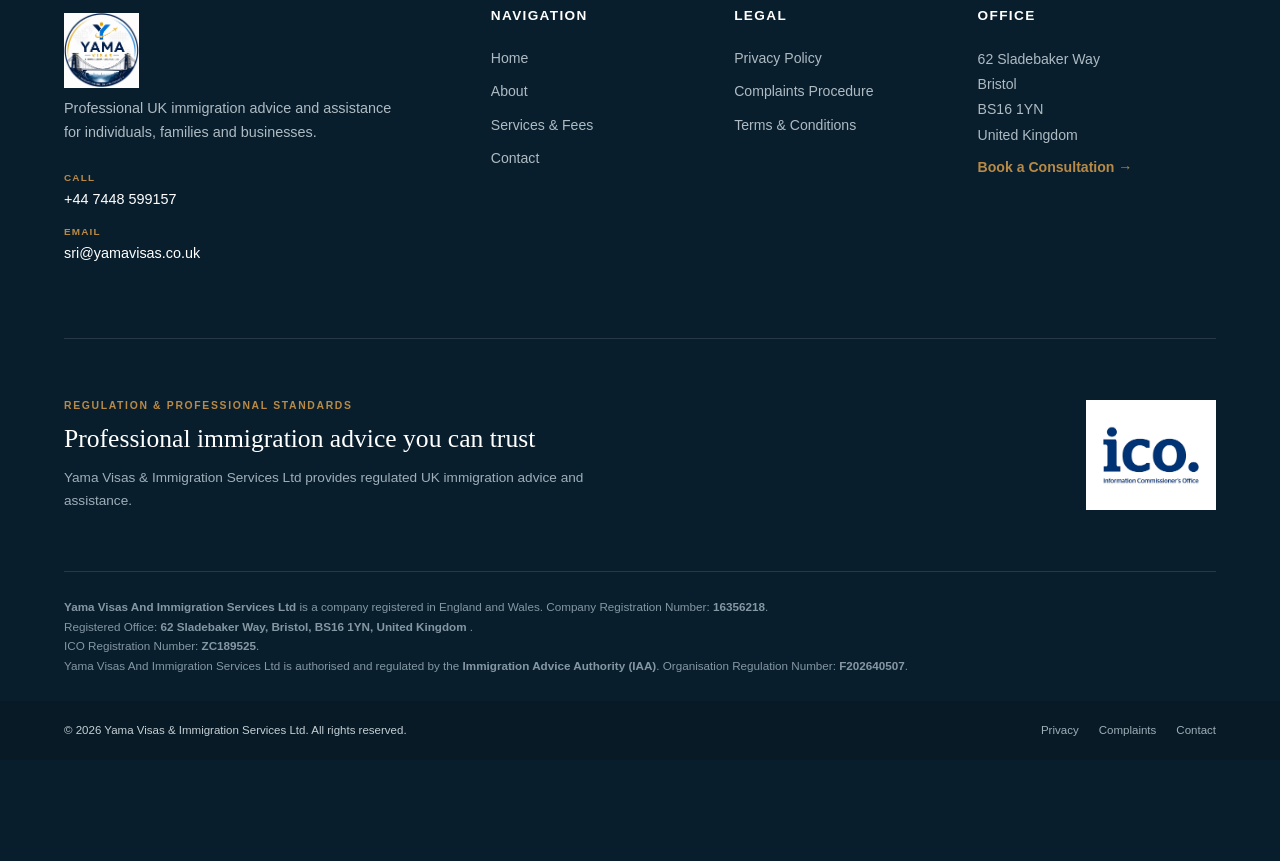
==== commit e9cf1843: "22" ====
--- a/index.html
+++ b/index.html
@@ -20,7 +20,9 @@
           alt="Yama Visas & Immigration Services"
           class="site-logo"
         >
+        <h4>Yama Visas And Immigration Services Ltd</h4>
       </span>
+
     </a>
 
 
@@ -75,7 +77,7 @@
         <h1>Clear guidance for your <span>UK immigration journey.</span></h1>
         <p class="hero-description">Professional immigration advice and assistance for individuals and families navigating the UK immigration system.</p>
         <div class="hero-actions">
-          <a href="contact.html" class="button button-primary">Book a Consultation</a>
+          <a href="contact.html#consultation-form" class="button button-primary">Book a Consultation</a>
           <a href="services.html" class="button button-secondary">Explore Our Services</a>
         </div>
         <div class="trust-row">
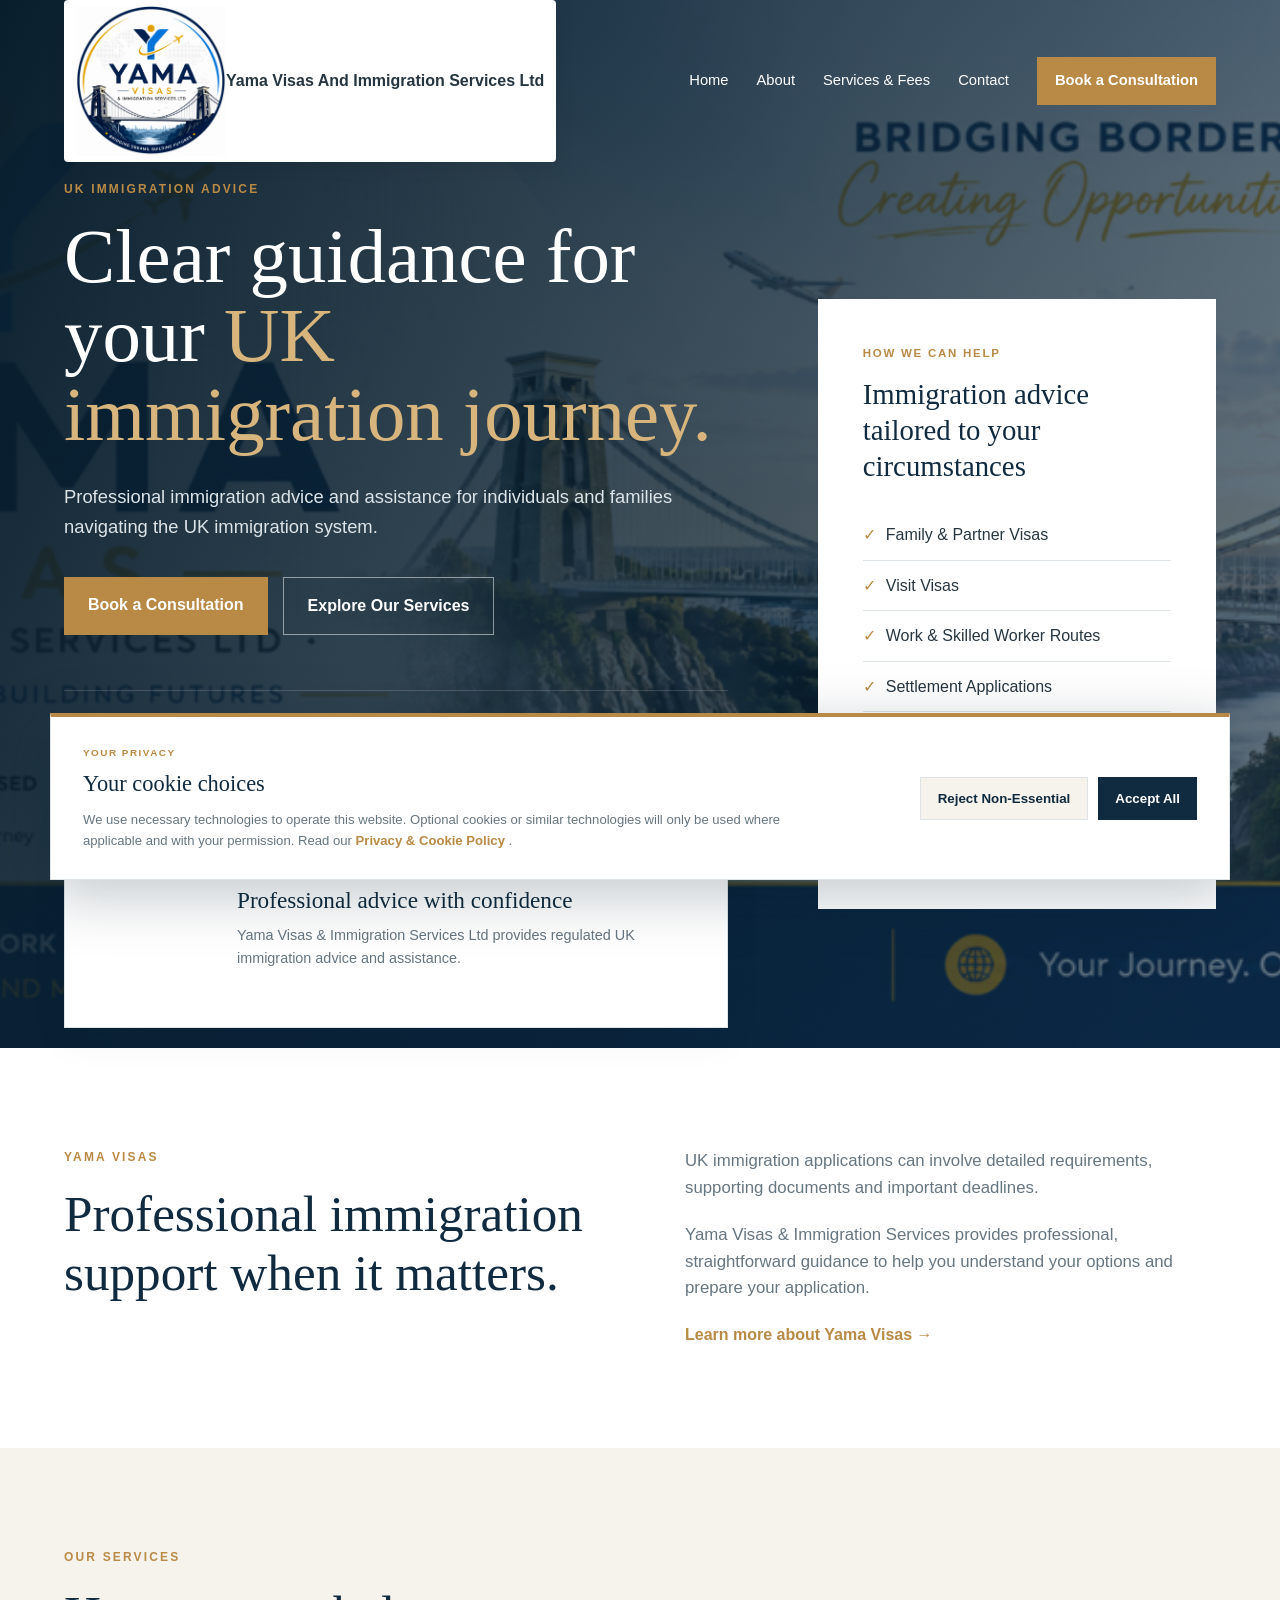
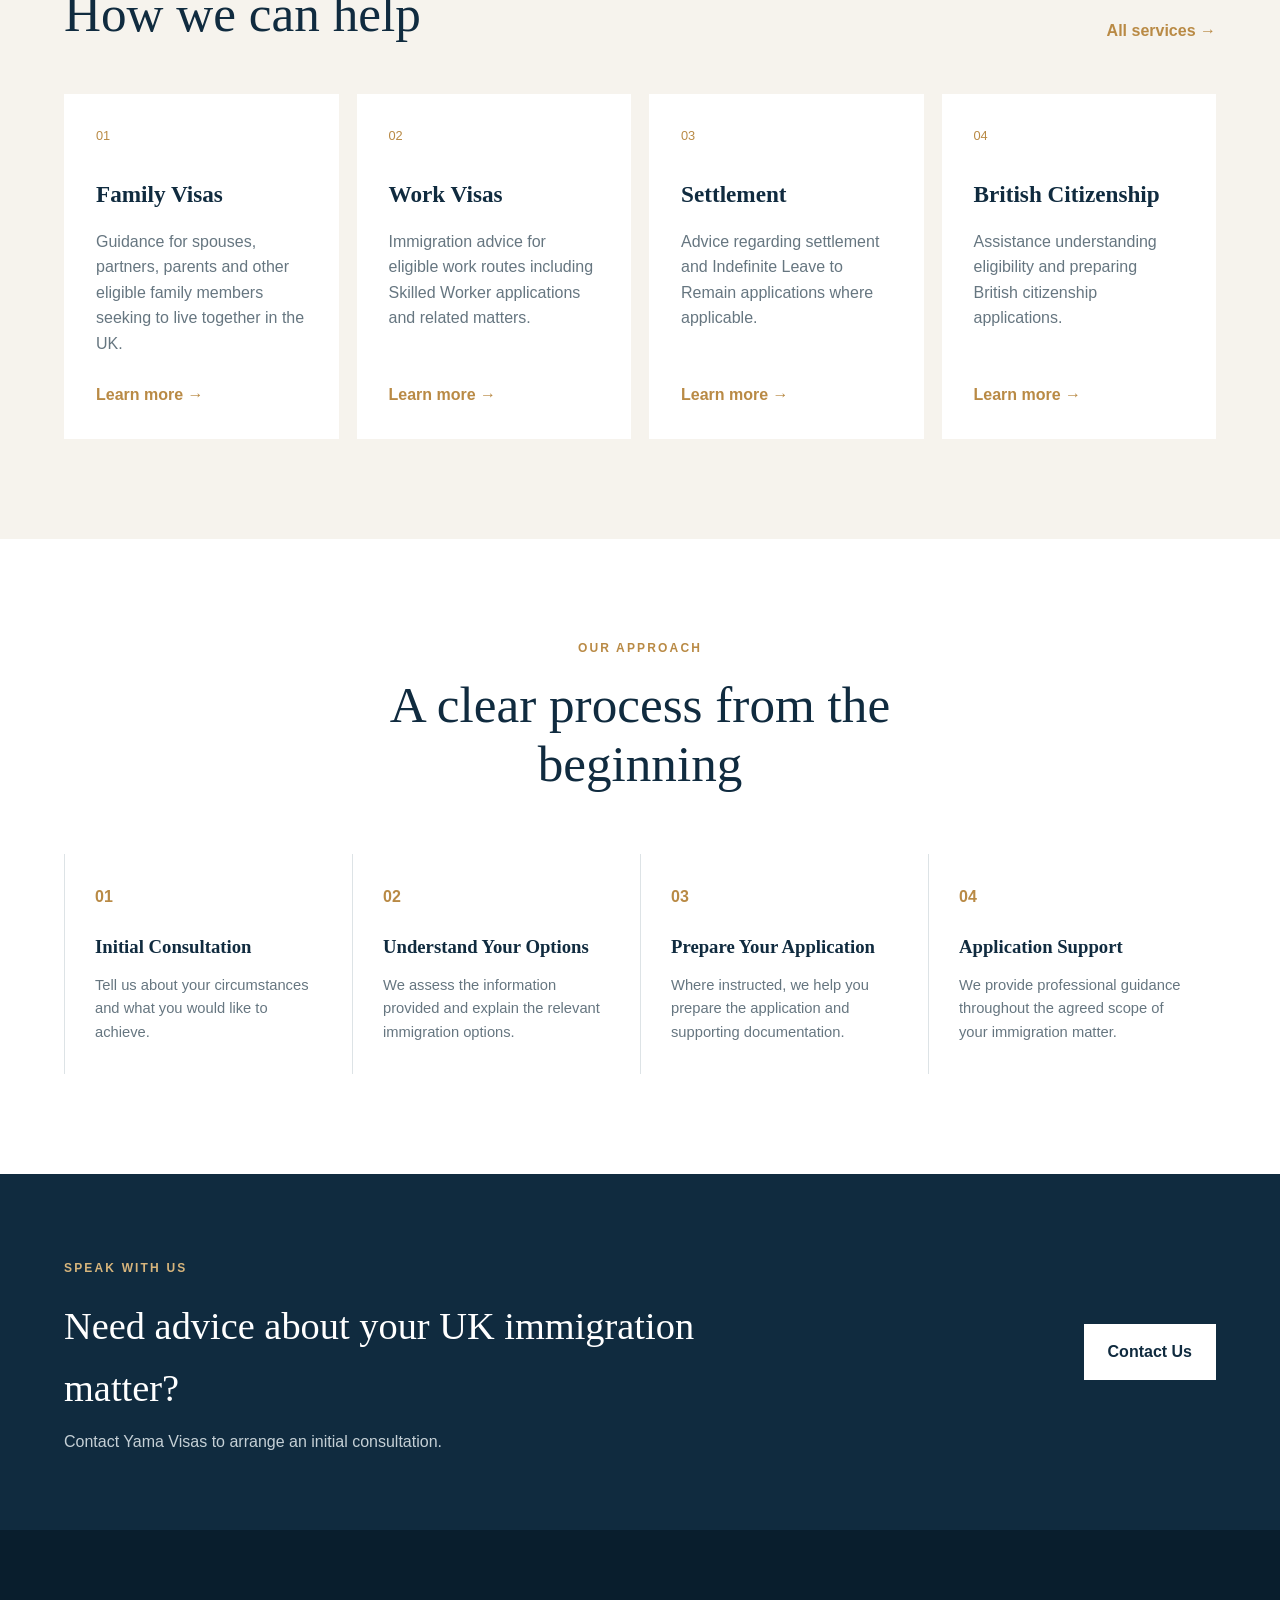
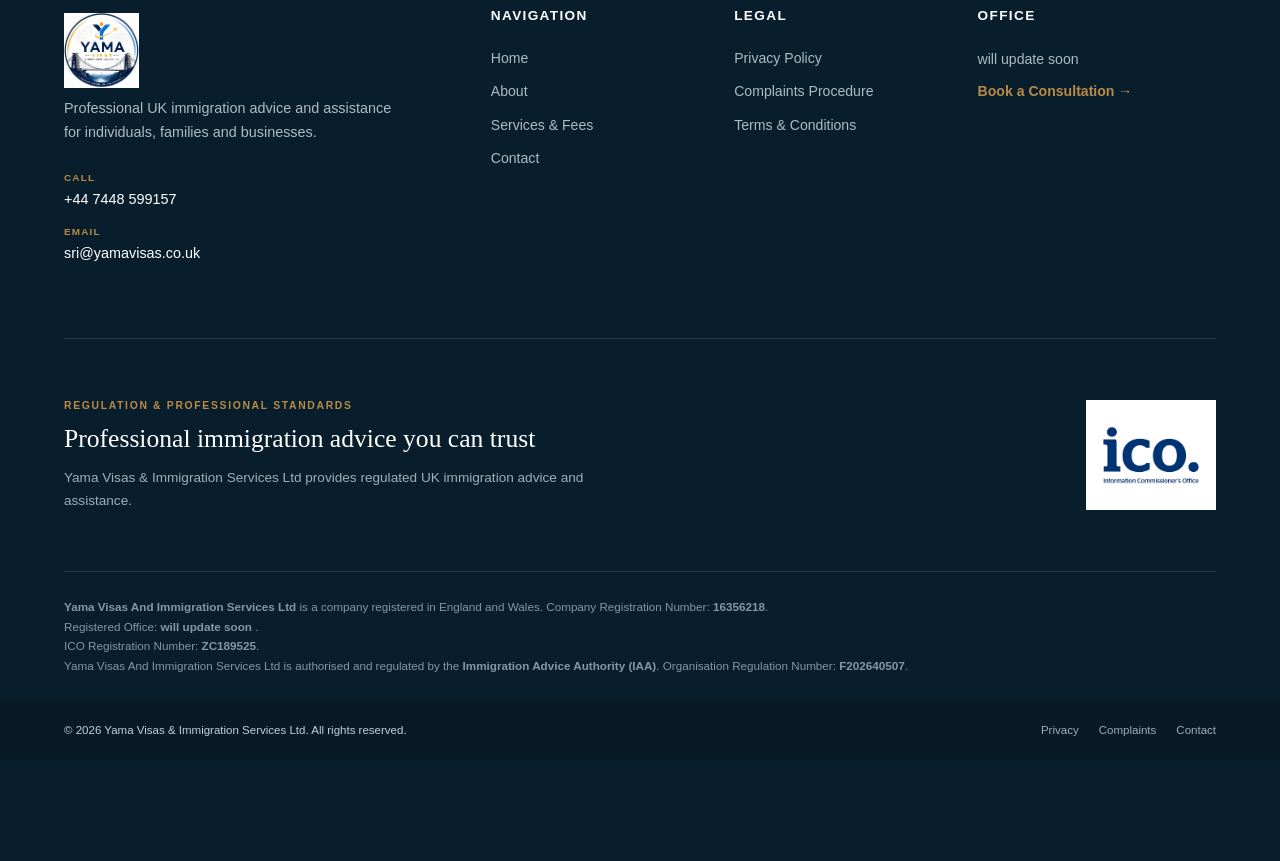
==== commit c1b67b83: "22" ====
--- a/index.html
+++ b/index.html
@@ -279,10 +279,7 @@
       <h3>Office</h3>
 
       <address>
-        62 Sladebaker Way<br>
-        Bristol<br>
-        BS16 1YN<br>
-        United Kingdom
+       will update soon
       </address>
 
       <a
@@ -416,8 +413,7 @@
   <p>
     Registered Office:
     <strong>
-      62 Sladebaker Way, Bristol, BS16 1YN,
-      United Kingdom
+      will update soon
     </strong>.
   </p>
 
